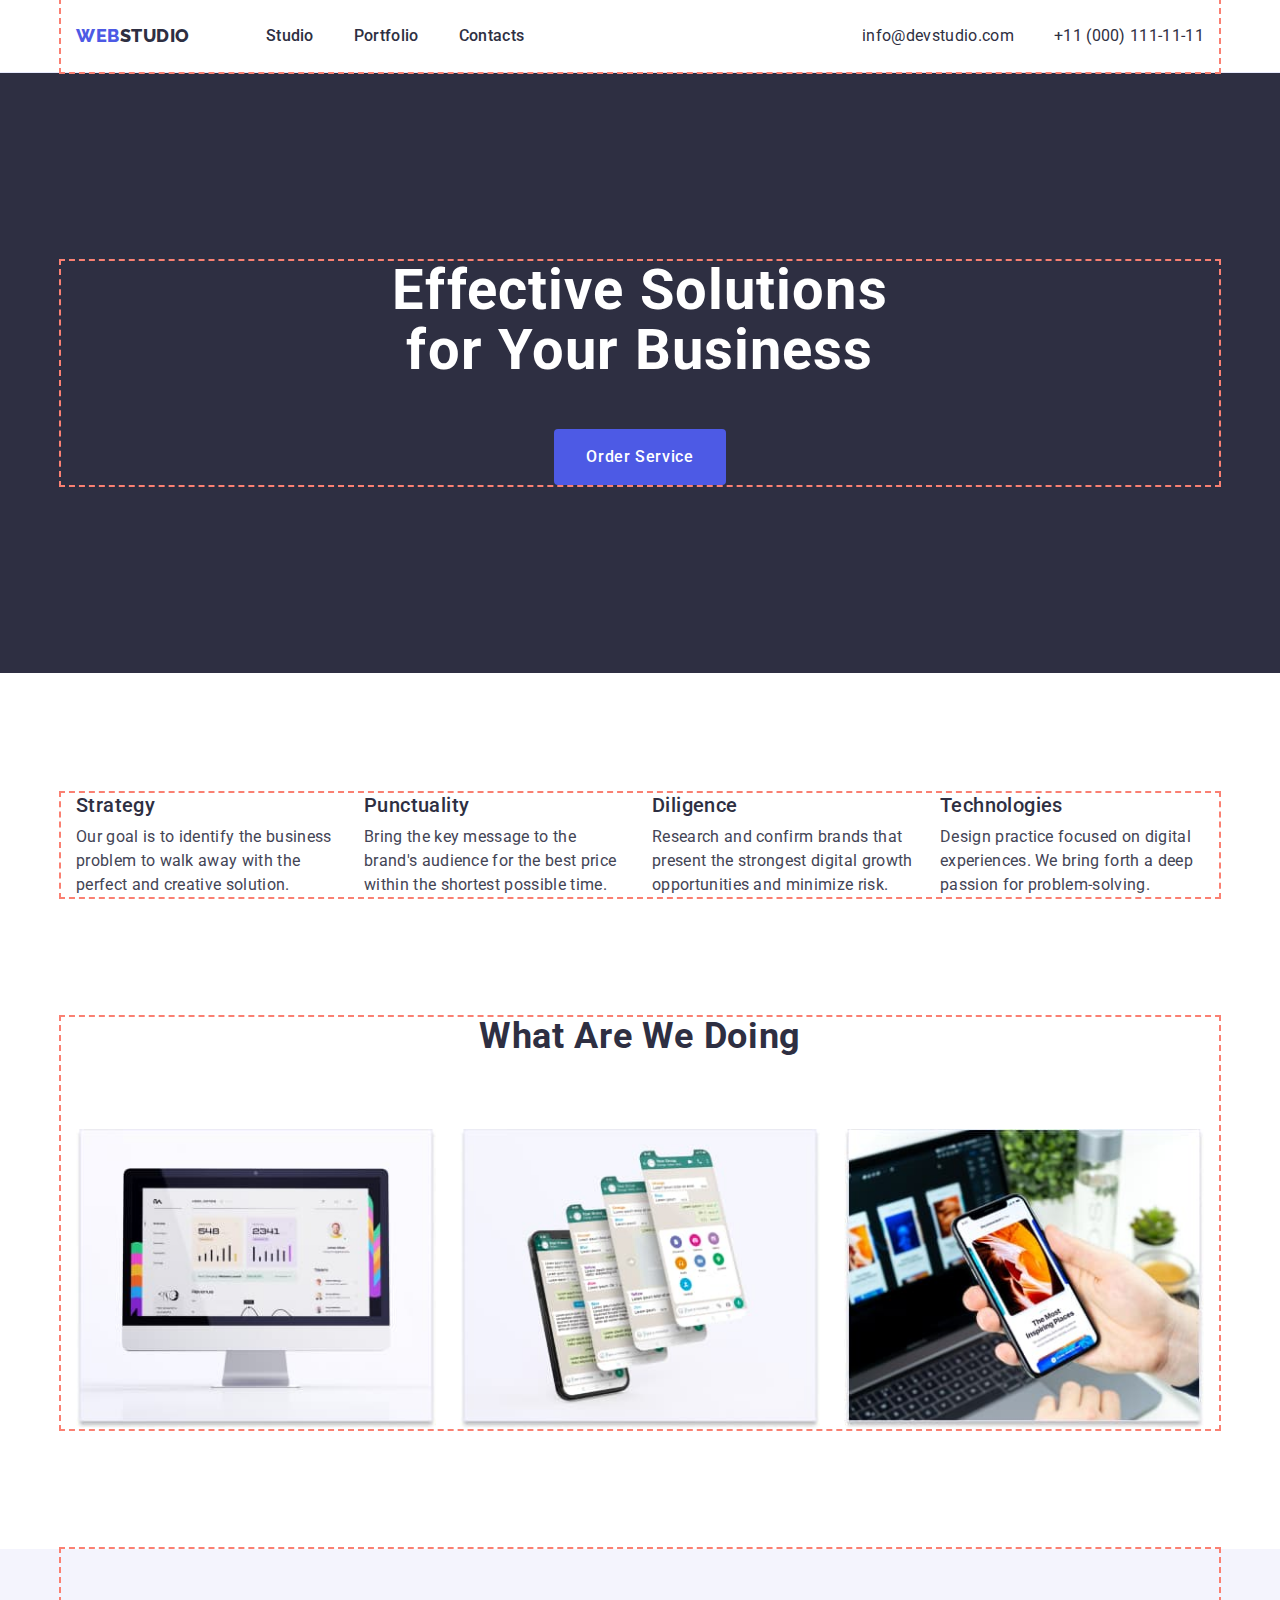
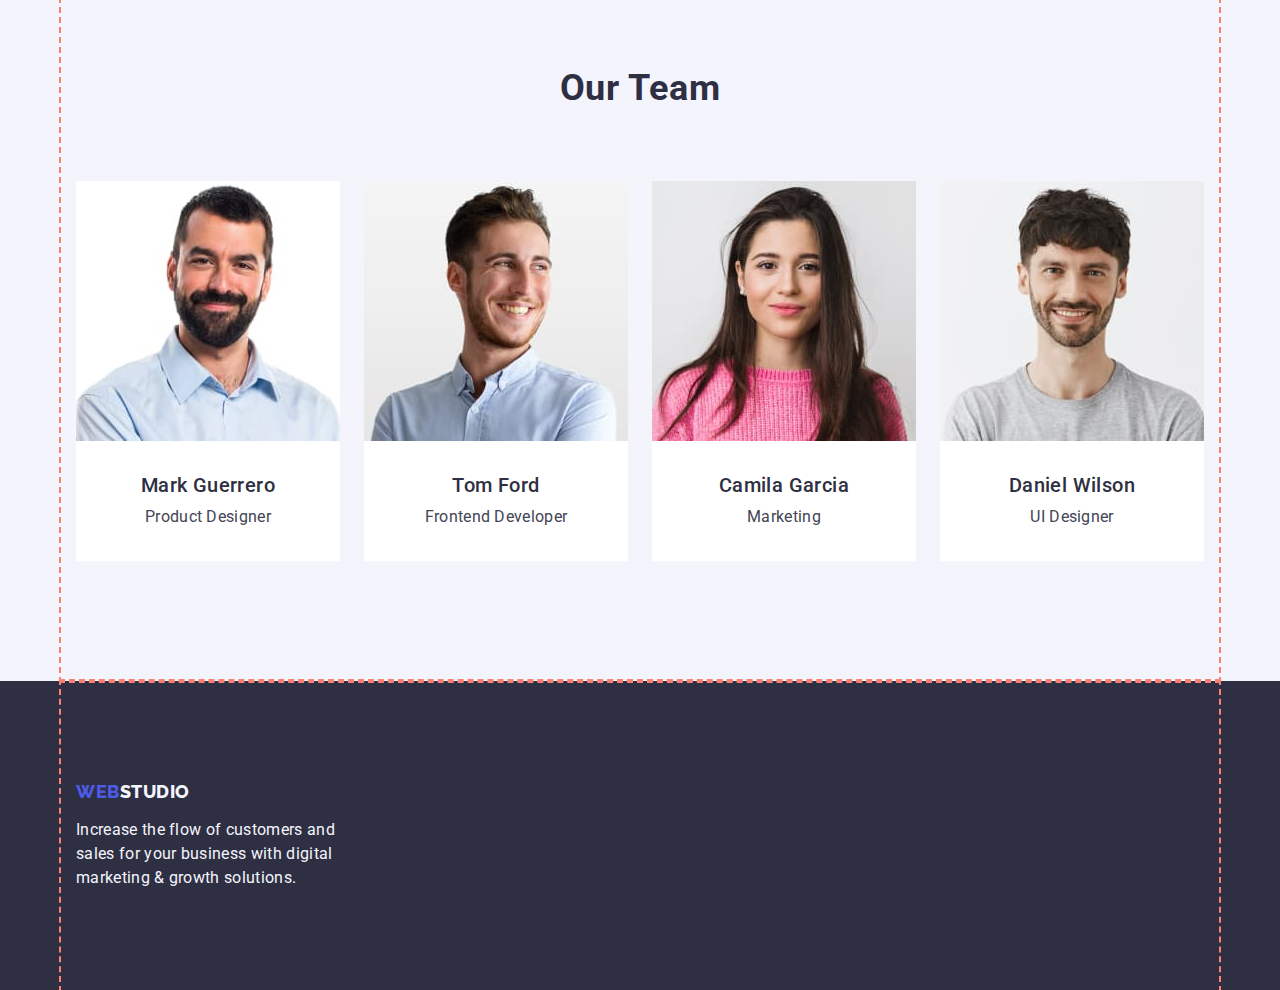
==== index.html @ 025648f7 "Initial commit" ====
<!DOCTYPE html>
<html lang="en">
  <head>
    <meta charset="UTF-8" />
    <meta http-equiv="X-UA-Compatible" content="IE=edge" />
    <meta name="viewport" content="width=device-width, initial-scale=1.0" />
    <title>Document</title>
    <link
      rel="stylesheet"
      href="https://cdn.jsdelivr.net/npm/modern-normalize@1.1.0/modern-normalize.min.css"
    />
    <link rel="preconnect" href="https://fonts.googleapis.com" />
    <link rel="preconnect" href="https://fonts.gstatic.com" crossorigin />
    <link
      href="https://fonts.googleapis.com/css2?family=Raleway:wght@800&family=Roboto:wght@400;500;700;900&display=swap"
      rel="stylesheet"
    />
    <link rel="stylesheet" href="./css/styles.css" />
  </head>
  <body>
    <!--Header section-->
    <header class="header">
      <div class="header-container container">
        <!--Navigation-->

        <nav class="header-nav">
          <a class="logo-link link" href="./index.html">
            Web<span class="header-logo">Studio</span></a
          >
          <ul class="nav-list list">
            <li class="nav-item">
              <a class="nav-link link" href="./index.html">Studio</a>
            </li>
            <li class="nav-item">
              <a class="nav-link link" href="./portfolio.html"> Portfolio</a>
            </li>
            <li class="nav-item">
              <a class="nav-link link" href="">Contacts</a>
            </li>
          </ul>
        </nav>
        <!--Contacts-->
        <address class="header-contacts">
          <ul class="contacts-list list">
            <li class="contacts-item">
              <a class="contacts-link link" href="mailto:info@devstudio.com">
                info@devstudio.com</a
              >
            </li>
            <li class="contacts-item">
              <a class="contacts-link link" href="tel:+110001111111">
                +11 (000) 111-11-11</a
              >
            </li>
          </ul>
        </address>
      </div>
    </header>
    <main>
      <!--Hero section-->
      <section class="hero-section">
        <div class="hero-container container">
          <h1 class="hero-heading">Effective Solutions for Your Business</h1>
          <button class="hero-button" type="button">Order Service</button>
        </div>
      </section>
      <!--Priority section-->
      <section class="priority-section">
        <div class="priority-container container">
          <h2 class="priority-headline headline" hidden>Priorities</h2>
          <ul class="priority-list list">
            <li class="priority-item">
              <h3 class="priority-title title">Strategy</h3>
              <p class="priority-text text">
                Our goal is to identify the business problem to walk away with
                the perfect and creative solution.
              </p>
            </li>
            <li class="priority-item">
              <h3 class="priority-title title">Punctuality</h3>
              <p class="priority-text text">
                Bring the key message to the brand's audience for the best price
                within the shortest possible time.
              </p>
            </li>
            <li class="priority-item">
              <h3 class="priority-title title">Diligence</h3>
              <p class="priority-text text">
                Research and confirm brands that present the strongest digital
                growth opportunities and minimize risk.
              </p>
            </li>
            <li class="priority-item">
              <h3 class="priority-title title">Technologies</h3>
              <p class="priority-text text">
                Design practice focused on digital experiences. We bring forth a
                deep passion for problem-solving.
              </p>
            </li>
          </ul>
        </div>
      </section>
      <!--Our work-->
      <section class="work-section">
        <div class="work-container container">
          <h2 class="work-headline headline">What are we doing</h2>
          <ul class="work-list list">
            <li class="work-item">
              <img
                class="work-img"
                src="./images/our-work/img1.jpg"
                alt="Web app"
                width="360"
                height="300"
              />
            </li>
            <li class="work-item">
              <img
                class="work-img"
                src="./images/our-work/img2.jpg"
                alt="Mobile app"
                width="360"
                height="300"
              />
            </li>
            <li class="work-item">
              <img
                class="work-img"
                src="./images/our-work/img3.jpg"
                alt="Web and Mobile apps"
                width="360"
                height="300"
              />
            </li>
          </ul>
        </div>
      </section>
      <!--Our team-->
      <div class="team-wrapper">
        <div class="team-container container">
          <section class="team-section">
            <h2 class="team-headline headline">Our Team</h2>
            <ul class="team-list list">
              <li class="team-item">
                <img
                  class="team-img"
                  src="./images/our-team/mark.jpg"
                  alt="Product Designer"
                  width="264"
                  height="260"
                />
                <div class="card-content">
                  <h3 class="team-title title">Mark Guerrero</h3>
                  <p class="team-text text">Product Designer</p>
                </div>
              </li>
              <li class="team-item">
                <img
                  class="team-img"
                  src="./images/our-team/tom.jpg"
                  alt="Frontend Developer"
                  width="264"
                  height="260"
                />
                <div class="card-content">
                  <h3 class="team-title title">Tom Ford</h3>
                  <p class="team-text text">Frontend Developer</p>
                </div>
              </li>
              <li class="team-item">
                <img
                  class="team-img"
                  src="./images/our-team/camila.jpg"
                  alt="Marketing"
                  width="264"
                  height="260"
                />
                <div class="card-content">
                  <h3 class="team-title title">Camila Garcia</h3>
                  <p class="team-text text">Marketing</p>
                </div>
              </li>
              <li class="team-item">
                <img
                  class="team-img"
                  src="./images/our-team/daniel.jpg"
                  alt="UI Designer"
                  width="264"
                  height="260"
                />
                <div class="card-content">
                  <h3 class="team-title title">Daniel Wilson</h3>
                  <p class="team-text text">UI Designer</p>
                </div>
              </li>
            </ul>
          </section>
        </div>
      </div>
    </main>
    <!--Footer-->
    <div class="footer-wrapper">
      <div class="footer-container container">
        <footer class="footer-section">
          <a class="logo-link link" href="./index.html">
            Web<span class="footer-logo">Studio</span></a
          >
          <p class="logo-text">
            Increase the flow of customers and sales for your business with
            digital marketing & growth solutions.
          </p>
        </footer>
      </div>
    </div>
  </body>
</html>
---- css/styles.css ----
:root {
   /* Colors */
    --primary-bg-color: #FFFFFF;
    --primary-color: #434455;
    
    --main-title-color: #2E2F42;
    --main-text-color: #434455;
   
    /* Logo */
    --logo-color: #4D5AE5;
    --logo-accent-color: #2E2F42;
   
    /* Hero */
    --hero-main-title: #FFFFFF;
    --hero-bg-color: #2E2F42;
    --hero-btn-bgc: #4d5ae5;
    --hero-button-color: #FFFFFF;
    
    /*Contacts */
    --contacts-text-color: #2E2F42;
   
    /* Team section */
    --team-bg-color: #F4F4FD;
   
    /* Navigation */
    --nav-menu-color: #2E2F42;
    --hover-focus: #404BBF;
    
    /* Footer */
    --footer-bg-color: #2E2F42;
    --footer-logo-color: #F4F4FD;
    --footer-logo-text: #F4F4FD;
   
   /* Portfolio */
    --portfolio-btn-bgc: #F4F4FD;
    --portfolio-btn-color: #4d5ae5;
    --portfolio-btn-hover: #FFFFFF;
    
    
 }
/* Reset starts */
h1, 
h2, 
h3, 
h4, 
h6, 
p {
   margin: 0;
}
.list {
   list-style: none;
   padding: 0;
   margin: 0;
 }
.link {
   text-decoration: none;
   color: currentColor;
 }
img {
   display: block;
 }
button {
   cursor: pointer;
   font-family: inherit;
   color: currentColor;
 }
/* Reset ends */

 /* Main characteristics for body, titles, text and items */
body {
   background-color: var(--primary-bg-color);
   color:var(--primary-color);
   font-family: 'Roboto', sans-serif;
   font-style: normal;
   font-weight: 400;
   font-size: 16px;
   letter-spacing: 0.02em;
 }

.container {
   width: 1158px;
   margin: 0 auto;
   padding: 0 15px;
   
   
   outline: 2px dashed salmon;
   
 }
 /* Header 3 */
.title {
    color: var(--main-title-color);
    font-weight: 500;
    font-size: 20px;
    line-height: 1.2;
    letter-spacing: 0.02em;
    
}

/* Text on the page */
.text {
   color: var(--main-text-color);
   font-size: 16px;
   line-height: 1.5;
   letter-spacing: 0.02em;
}



 /* Header section */
.header {
   border-bottom: 1px solid #e7e9fc;
}
.header-container {
   display: flex;
   align-items: center;
   justify-content: space-between;
}

 /* Logo */
.logo-link {
    color: var(--logo-color);
    font-family: 'Raleway', sans-serif;
    font-weight: 800;
    font-size: 18px;
    line-height: 1.17;
    letter-spacing: 0.03em;
    text-transform: uppercase;
    padding: 0;
    margin-right: 76px;
 }
.header-logo {
    color: var(--logo-accent-color);
 }
.header-nav {
   display: flex;
   flex-direction: row;
   align-items: center;
}
.nav-list {
      display: flex;
      flex-direction: row;
      align-items: center;
      gap: 40px;
      margin-right: 332px;
   }
.nav-link{
    color: var(--nav-menu-color);
    font-weight: 500;
    line-height: 1.5;
    display: inline-block;
    padding: 24px 0;
 }
 
.nav-link:hover:hover, 
.nav-link:focus:focus 
 {
   color: var(--hover-focus);
 }


 /* Contacts */
.header-contacts {
   font-style: normal;
 }
.contacts-list {
   display: flex;
   flex-direction: row;
   align-items: center;
   gap: 40px;

 }
 
.contacts-link {
   color: var(--contacts-text-color);
   line-height: 1.5;
 } 

.contacts-link:hover, 
.contacts-link:focus {
   color: var(--hover-focus);
 }


 /* Hero section */
.hero-section {
   background-color: var(--hero-bg-color);
   padding: 188px 0;
 }

/* Hero heading */
.hero-container {
   display: flex;
   flex-direction: column;
   align-items: center;
   justify-content: center;
   gap: 48px;
   }
.hero-heading {
   color: var(--hero-main-title);
   font-weight: 700;
   font-size: 56px;
   line-height: 1.07;
   letter-spacing: 0.02em;
   max-width: 496px;
   text-align: center;
 }

.hero-button {
   background-color: var(--hero-btn-bgc);
   color: var(--hero-button-color);
   font-family: 'Roboto', sans-serif;
   font-weight: 500;
   font-size: 16px;
   line-height: 1.5;
   letter-spacing: 0.04em;
   padding: 16px 32px;
   border-radius: 4px;
   min-width: 169px;
   height: 56px;
   border: none;
}
.hero-button:hover,
.hero-button:focus {
    background-color: var(--hover-focus);
}

/* Priority section */
.priority-section {
   padding: 120px 0;
}
.priority-container {
   display: flex;
}
.priority-list {
   display: flex;
   flex-direction: row;
   align-items: flex-start;
   gap: 24px;
}
.priority-item {
   width: calc((100% - 72px) / 4);
}
.priority-title {
   margin-bottom: 8px;
}

/* Our work */
/* h2 */
.work-section {
padding-bottom: 120px;
}
.work-list {
   display: flex;
   flex-wrap: wrap;
   justify-content: space-between;
   gap: 24px;
}
.work-item {
   width: calc((100% - 48px) / 3);
}
.headline {
   color: var(--main-title-color);
   font-weight: 700;
   font-size: 36px;
   line-height: 1.11;
   text-align: center;
   text-transform: capitalize;
   letter-spacing: 0.02em;
   margin-bottom: 72px;
}


/* Our team */
.team-wrapper {
   background-color: var(--team-bg-color);
}
.team-section {
   padding: 120px 0;
}
.team-list {
   display: flex;
   flex-wrap: wrap;
   justify-content: space-between;
   gap: 24px;
}
.team-item {
   background-color: var(--primary-bg-color);
   width: calc((100% - 72px) / 4);
}
.card-content {
   display: flex;
   flex-direction: column;
   justify-content: center;
   align-items: center;
   padding: 32px 16px;
   border-radius: 0px 0px 4px 4px;
}
.team-title {
   text-align: center;
   margin-bottom: 8px
}
.team-text {
   text-align: center;
}
/* Footer */
.footer-wrapper {
    background-color: var(--footer-bg-color);
}
.footer-section {
  padding-top: 100px;
  padding-bottom: 100px;
}

.footer-logo {
    color:var(--footer-logo-color);
}
.footer-section .link {
   display: inline-block;
   margin-bottom: 16px;
}
.logo-text {
   color: var(--footer-logo-text);
   line-height: 1.5;
   width: 264px;
}


/* Portfolio */
/* Filters */
.filters-list {
   display: flex;
   justify-content: center;
   gap: 24px; 
   margin-bottom: 72px;
}
.buttons {
   background-color: var(--portfolio-btn-bgc);
   color: var(--portfolio-btn-color);
   border: 1px solid #E7E9FC;
   border-radius: 4px;
   font-family: 'Roboto', sans-serif;
   font-weight: 500;
   font-size: 16px;
   line-height: 1.5;
   letter-spacing: 0.04em;
   padding: 12px 24px;
   border-radius: 4px;
   
}
.buttons:hover, .buttons:focus {
    background-color: var(--hover-focus);
    color: var(--portfolio-btn-hover);
   border: 1px solid transparent;
}
/*Gallery */
.gallery-section {
   padding: 96px 120px;
}

.gallery-list {
   display: flex;
   flex-direction: row;
   flex-wrap: wrap;
   justify-content: space-between;
   column-gap: 24px;
   row-gap: 48px;
   margin-bottom: 72px;
}
.gallery-item {
   width: calc((100% - 48px) / 3);
   
}

.gallery-card-content {
   display: flex;
   flex-direction: column;
   padding: 32px 16px;
   border: 1px solid #e7e9fc;
   border-top: none;
}
.gallery-title {
   margin-bottom: 8px;
}
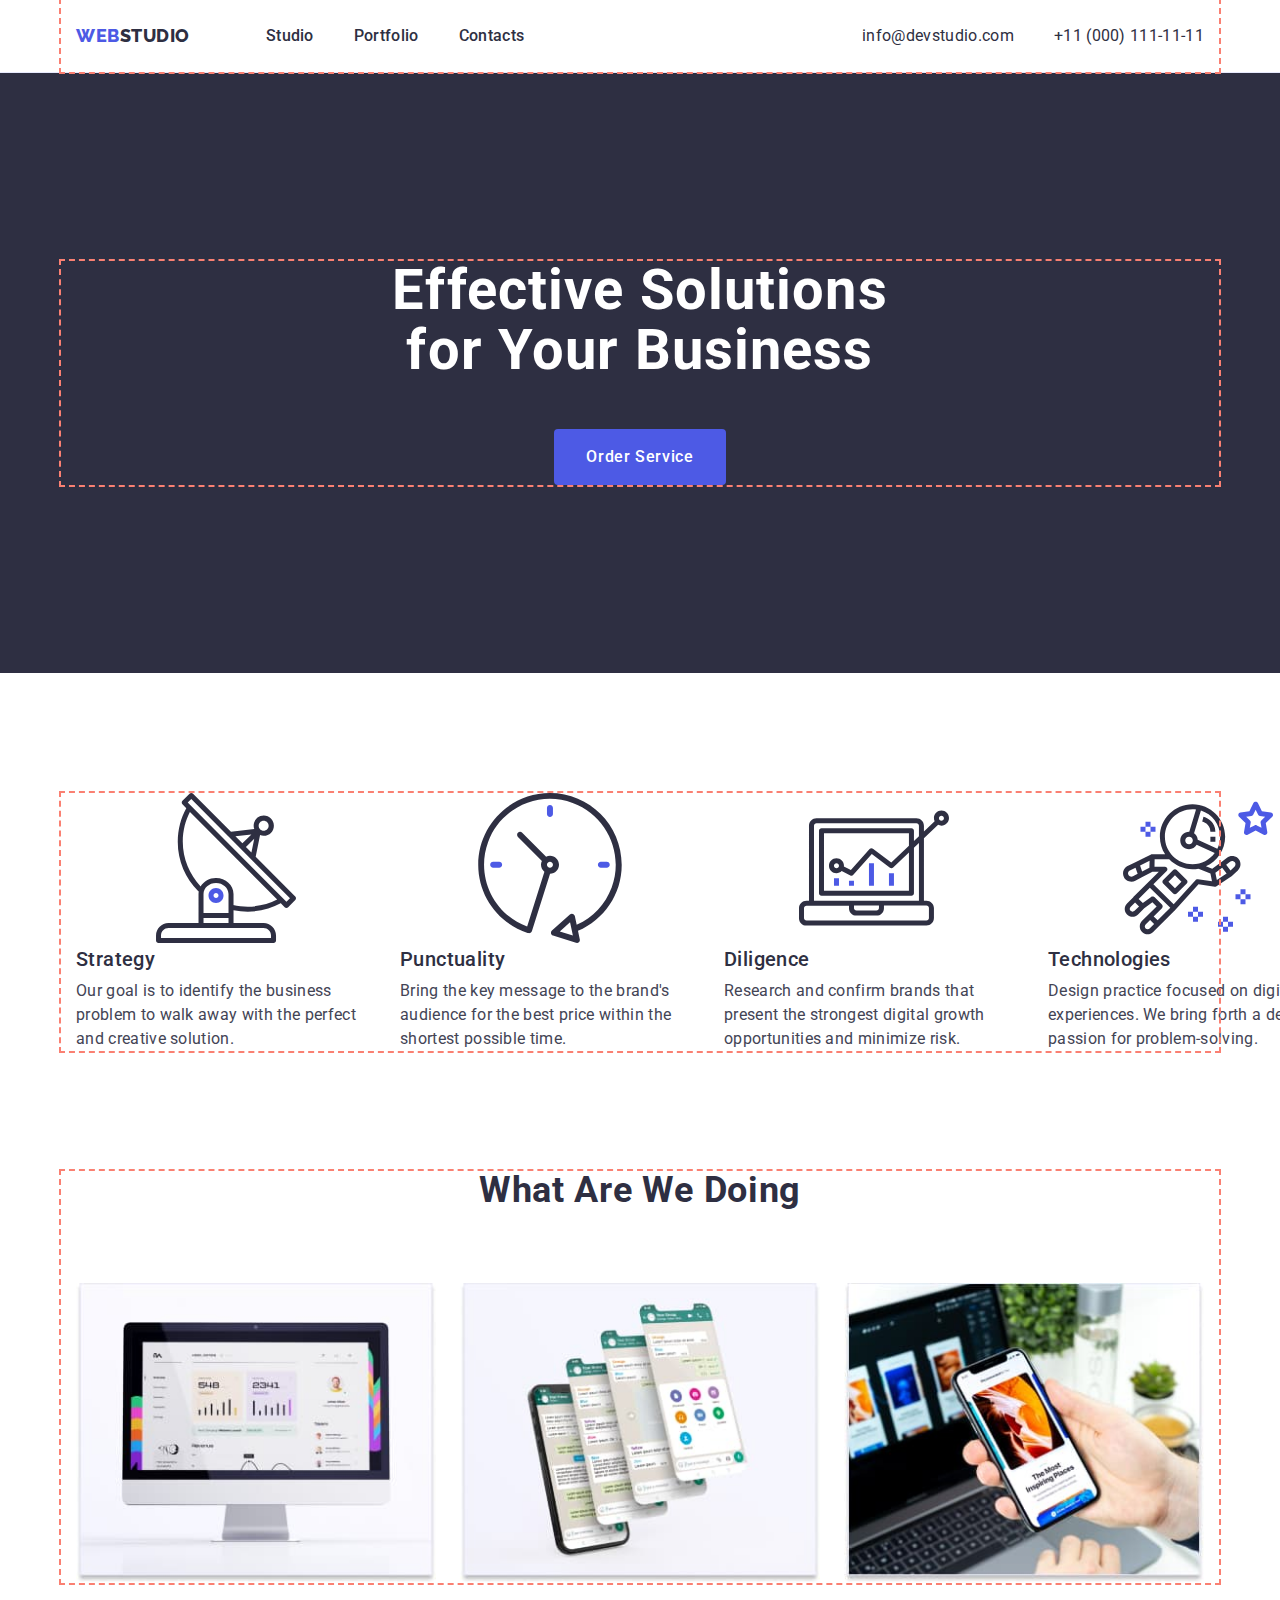
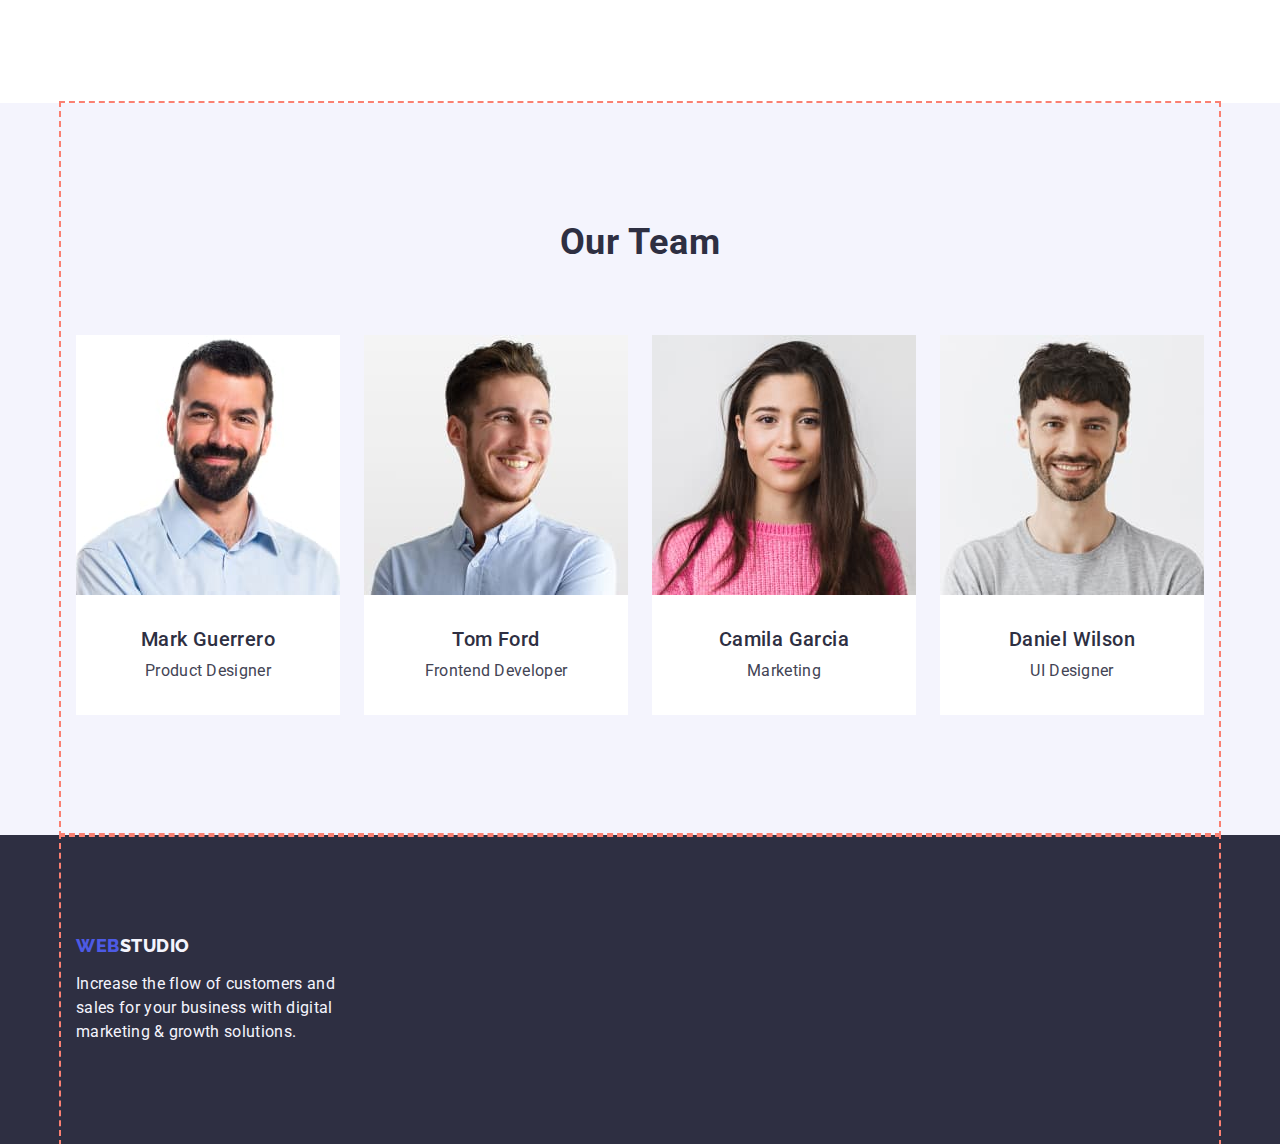
==== commit 500232d9: "added icons.svg" ====
--- a/index.html
+++ b/index.html
@@ -70,6 +70,9 @@
           <h2 class="priority-headline headline" hidden>Priorities</h2>
           <ul class="priority-list list">
             <li class="priority-item">
+              <svg class="priority-icon">
+                <use href="./images/icons.svg#icon-antenna"></use>
+              </svg>
               <h3 class="priority-title title">Strategy</h3>
               <p class="priority-text text">
                 Our goal is to identify the business problem to walk away with
@@ -77,6 +80,9 @@
               </p>
             </li>
             <li class="priority-item">
+              <svg class="priority-icon">
+                <use href="./images/icons.svg#icon-clock"></use>
+              </svg>
               <h3 class="priority-title title">Punctuality</h3>
               <p class="priority-text text">
                 Bring the key message to the brand's audience for the best price
@@ -84,6 +90,9 @@
               </p>
             </li>
             <li class="priority-item">
+              <svg class="priority-icon">
+                <use href="./images/icons.svg#icon-diagram"></use>
+              </svg>
               <h3 class="priority-title title">Diligence</h3>
               <p class="priority-text text">
                 Research and confirm brands that present the strongest digital
@@ -91,6 +100,9 @@
               </p>
             </li>
             <li class="priority-item">
+              <svg class="priority-icon">
+                <use href="./images/icons.svg#icon-astronaut"></use>
+              </svg>
               <h3 class="priority-title title">Technologies</h3>
               <p class="priority-text text">
                 Design practice focused on digital experiences. We bring forth a
--- a/css/styles.css
+++ b/css/styles.css
@@ -240,6 +240,9 @@
 .priority-item {
    width: calc((100% - 72px) / 4);
 }
+.priority-icon {
+   
+}
 .priority-title {
    margin-bottom: 8px;
 }
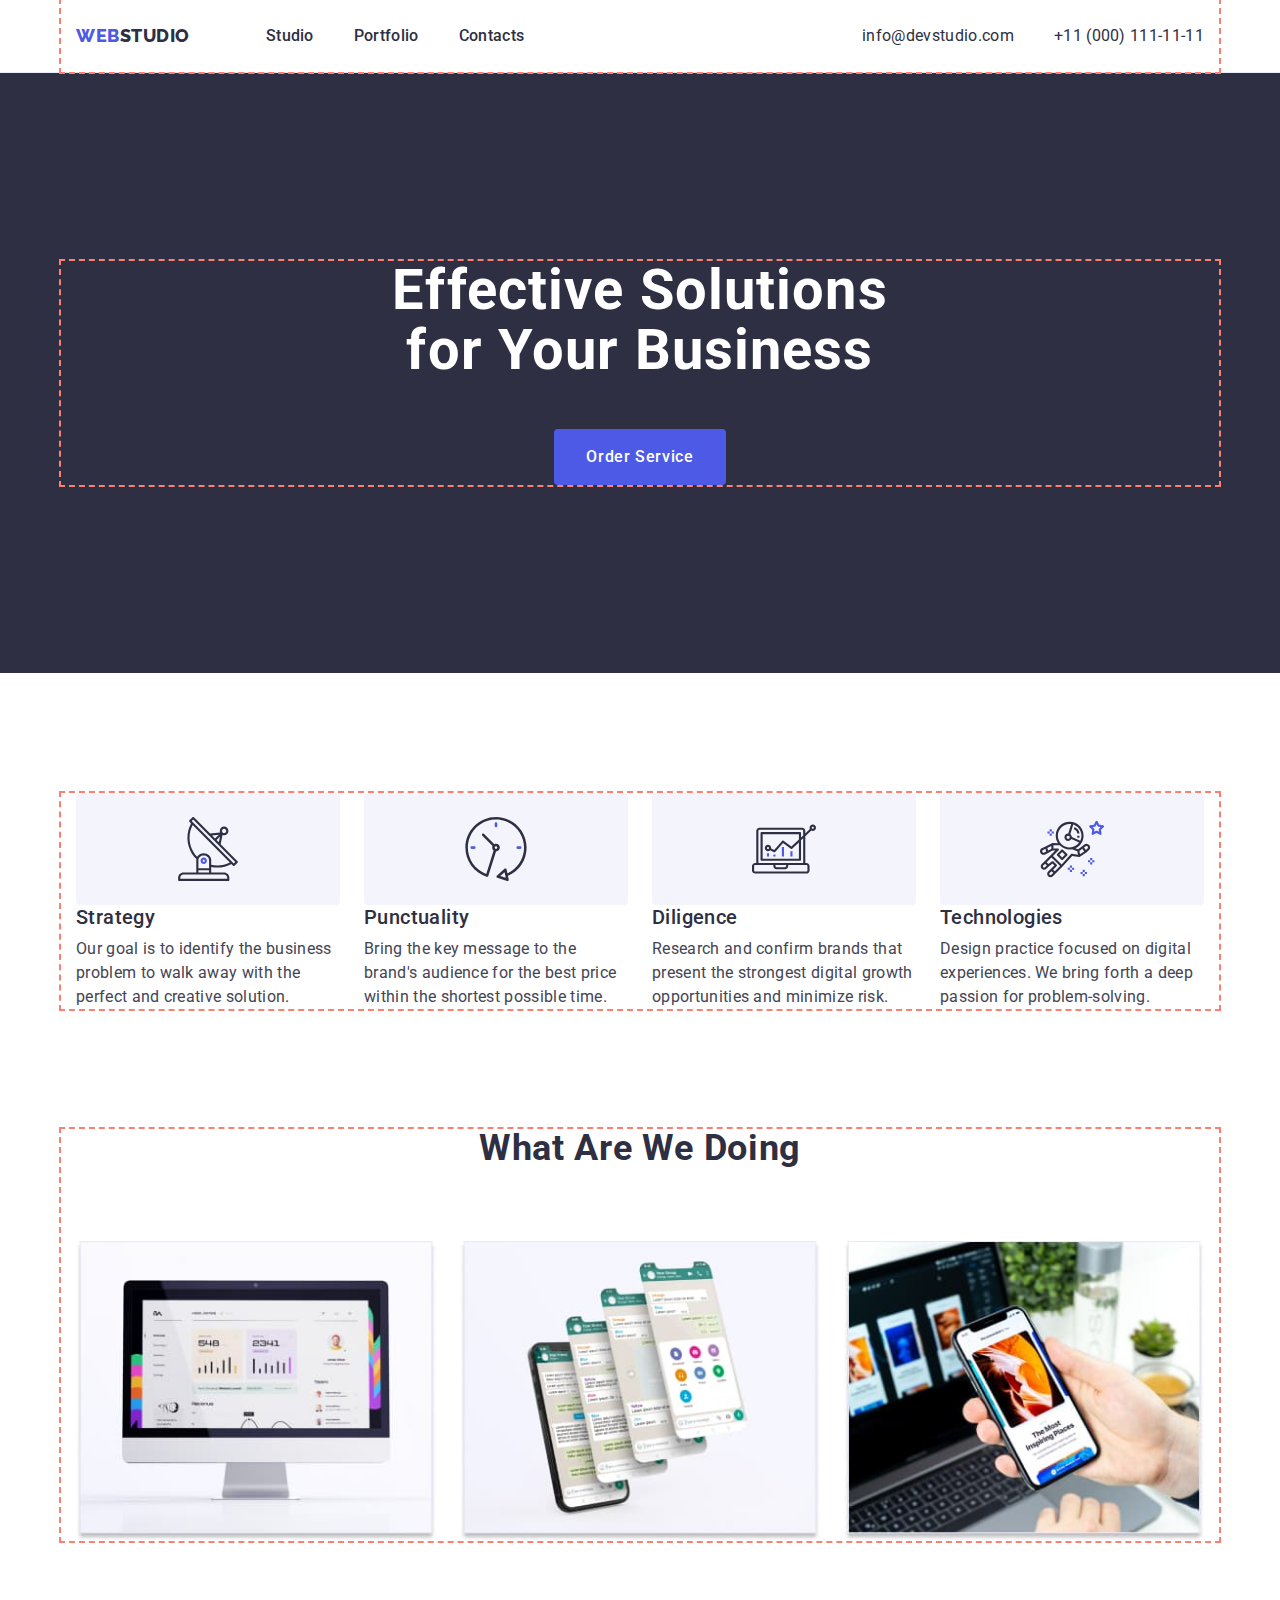
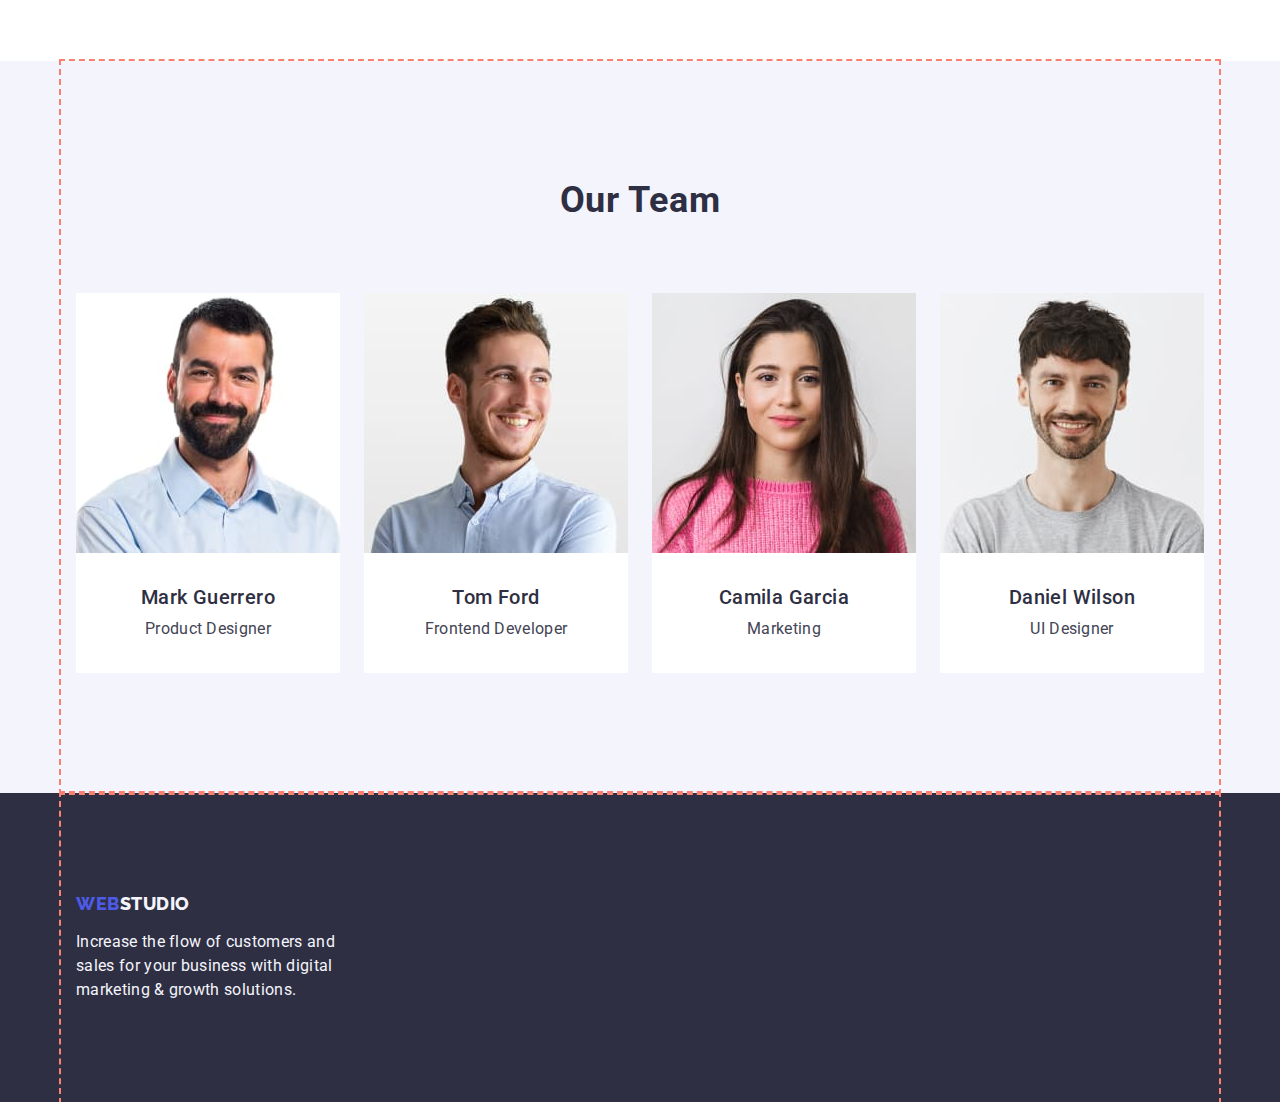
==== commit a947c5fb: "updated styles.css" ====
--- a/index.html
+++ b/index.html
@@ -70,9 +70,11 @@
           <h2 class="priority-headline headline" hidden>Priorities</h2>
           <ul class="priority-list list">
             <li class="priority-item">
-              <svg class="priority-icon">
-                <use href="./images/icons.svg#icon-antenna"></use>
-              </svg>
+              <div class="icon-wrapper">
+                <svg class="priority-icon" width="64" height="64">
+                  <use href="./images/icons.svg#icon-antenna"></use>
+                </svg>
+              </div>
               <h3 class="priority-title title">Strategy</h3>
               <p class="priority-text text">
                 Our goal is to identify the business problem to walk away with
@@ -80,9 +82,11 @@
               </p>
             </li>
             <li class="priority-item">
-              <svg class="priority-icon">
-                <use href="./images/icons.svg#icon-clock"></use>
-              </svg>
+              <div class="icon-wrapper">
+                <svg class="priority-icon" width="64" height="64">
+                  <use href="./images/icons.svg#icon-clock"></use>
+                </svg>
+              </div>
               <h3 class="priority-title title">Punctuality</h3>
               <p class="priority-text text">
                 Bring the key message to the brand's audience for the best price
@@ -90,9 +94,11 @@
               </p>
             </li>
             <li class="priority-item">
-              <svg class="priority-icon">
-                <use href="./images/icons.svg#icon-diagram"></use>
-              </svg>
+              <div class="icon-wrapper">
+                <svg class="priority-icon" width="64" height="64">
+                  <use href="./images/icons.svg#icon-diagram"></use>
+                </svg>
+              </div>
               <h3 class="priority-title title">Diligence</h3>
               <p class="priority-text text">
                 Research and confirm brands that present the strongest digital
@@ -100,9 +106,11 @@
               </p>
             </li>
             <li class="priority-item">
-              <svg class="priority-icon">
-                <use href="./images/icons.svg#icon-astronaut"></use>
-              </svg>
+              <div class="icon-wrapper">
+                <svg class="priority-icon" width="64" height="64">
+                  <use href="./images/icons.svg#icon-astronaut"></use>
+                </svg>
+              </div>
               <h3 class="priority-title title">Technologies</h3>
               <p class="priority-text text">
                 Design practice focused on digital experiences. We bring forth a
--- a/css/styles.css
+++ b/css/styles.css
@@ -228,20 +228,31 @@
 .priority-section {
    padding: 120px 0;
 }
-.priority-container {
-   display: flex;
-}
 .priority-list {
    display: flex;
    flex-direction: row;
-   align-items: flex-start;
+   align-items: center;
+   justify-content: center;
    gap: 24px;
 }
 .priority-item {
    width: calc((100% - 72px) / 4);
 }
+.icon-wrapper {
+   background-color: #F4F4FD;
+   border-radius: 4px;
+   width: 264px;
+   height: 112px;
+   display: flex;
+   align-items: center;
+   justify-content: center;
+}
 .priority-icon {
    
+ 
+   
+   
+
 }
 .priority-title {
    margin-bottom: 8px;
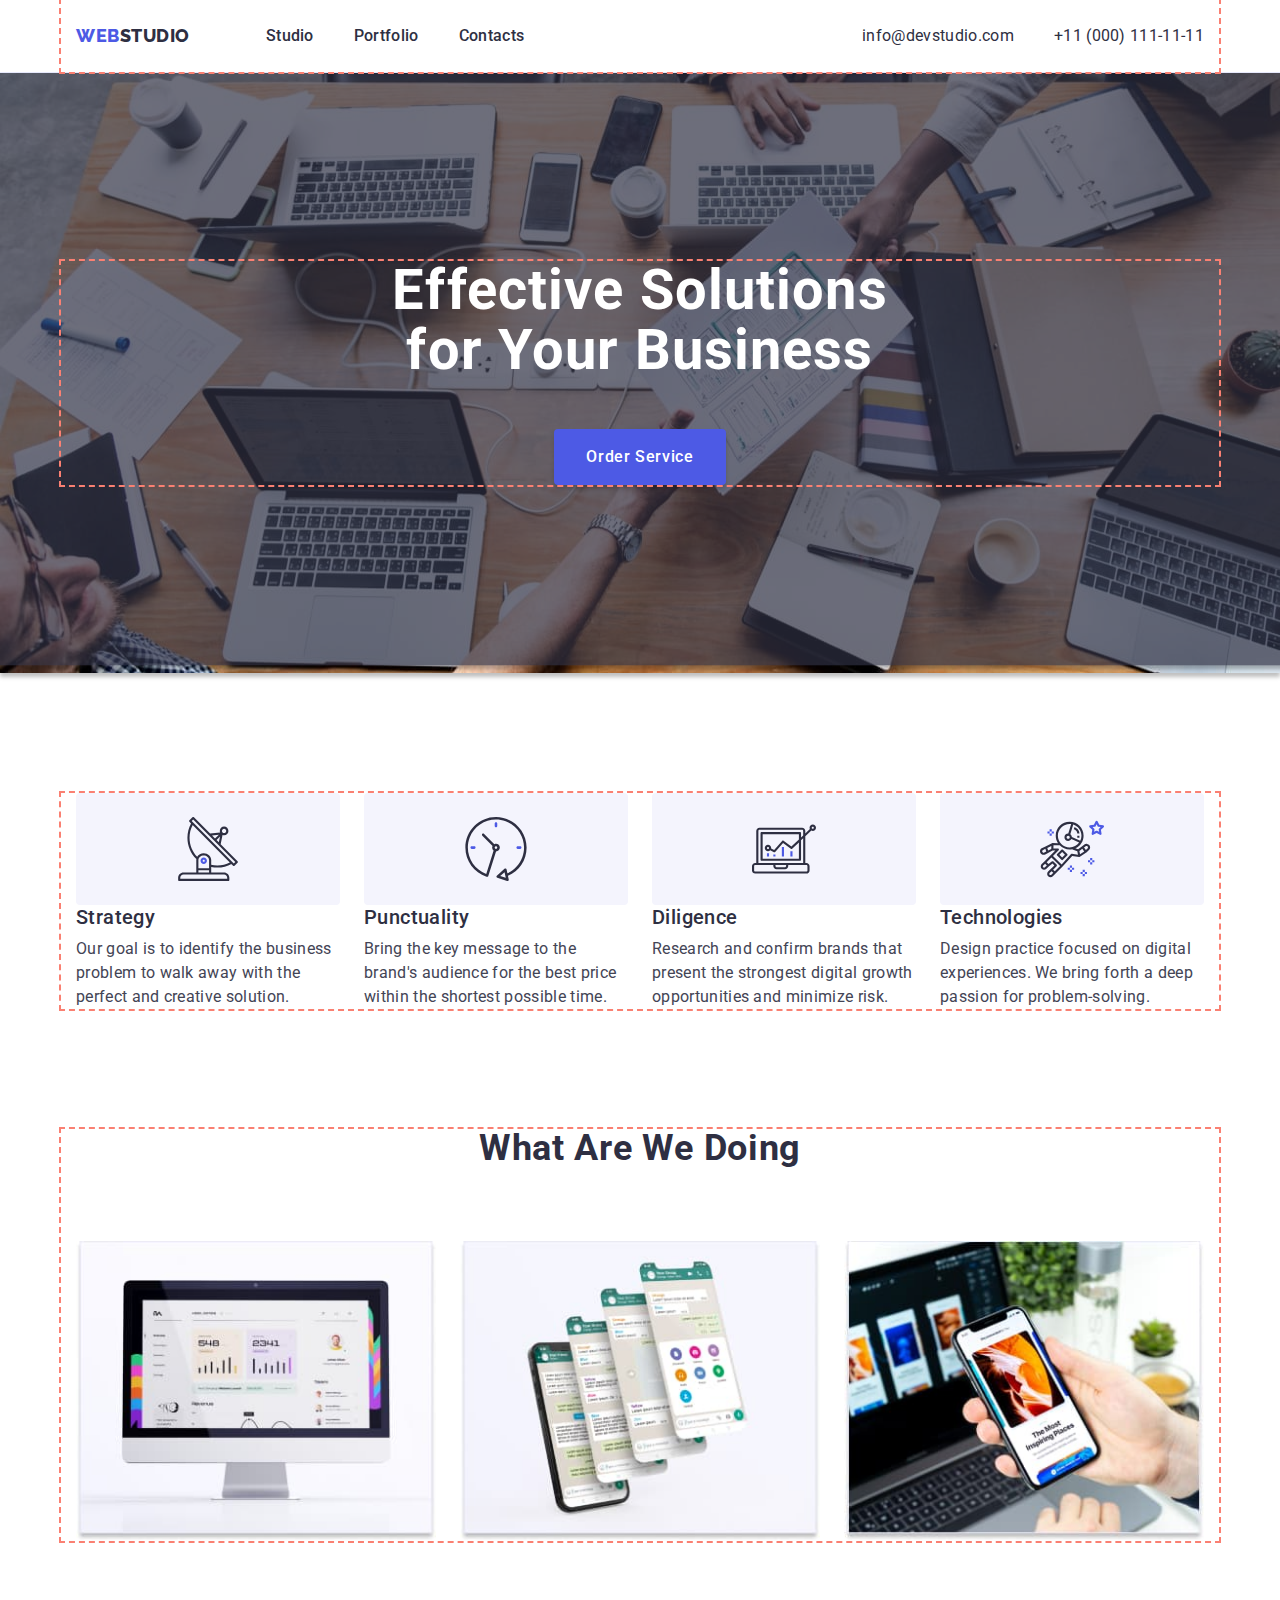
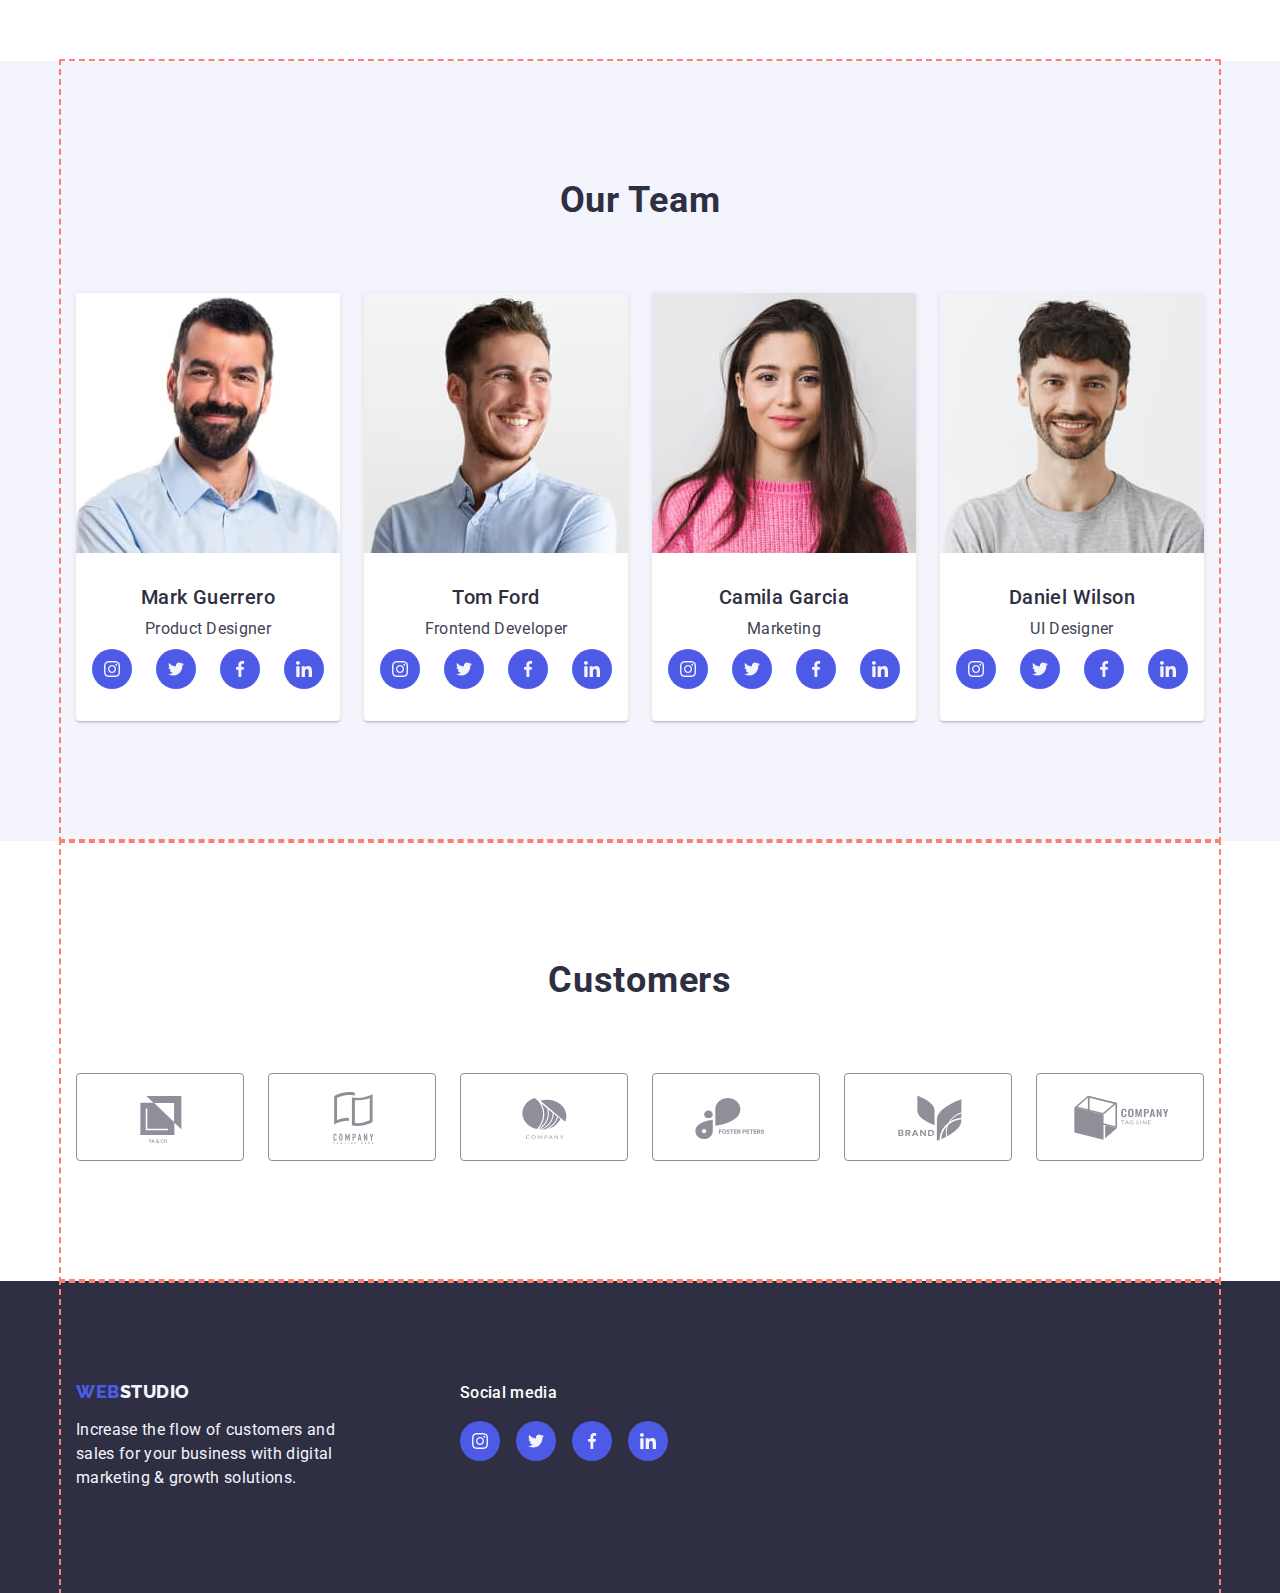
==== commit 2d859349: "updated styles.css; created new section in index.html" ====
--- a/index.html
+++ b/index.html
@@ -172,6 +172,56 @@
                 <div class="card-content">
                   <h3 class="team-title title">Mark Guerrero</h3>
                   <p class="team-text text">Product Designer</p>
+                  <ul class="socials-list list">
+                    <li class="socials-item">
+                      <a
+                        class="socials-link link"
+                        href="https://www.instagram.com/"
+                        rel="noopener noreferer"
+                        aria-label="instagram"
+                      >
+                        <svg class="socials-icon" width="16" height="16">
+                          <use href="./images/icons.svg#icon-instagram"></use>
+                        </svg>
+                      </a>
+                    </li>
+                    <li class="socials-item">
+                      <a
+                        class="socials-link link"
+                        href="https://twitter.com/"
+                        rel="noopener noreferer"
+                        aria-label="twitter"
+                      >
+                        <svg class="socials-icon" width="16" height="16">
+                          <use href="./images/icons.svg#icon-twitter"></use>
+                        </svg>
+                      </a>
+                    </li>
+                    <li class="socials-item">
+                      <a
+                        class="socials-link link"
+                        href="https://www.facebook.com/"
+                        rel="noopener noreferer"
+                        aria-label="facebook"
+                      >
+                        <svg class="socials-icon" width="16" height="16">
+                          <use href="./images/icons.svg#icon-facebook"></use>
+                        </svg>
+                      </a>
+                    </li>
+                    <li class="socials-item">
+                      <a
+                        class="socials-link link"
+                        href="https://www.linkedin.com/"
+                        rel="noopener noreferer"
+                        aria-label="linkedin"
+                      >
+                        <svg class="socials-icon" width="16" height="16">
+                          <use href="./images/icons.svg#icon-linkedin"></use>
+                        </svg>
+                      </a>
+                    </li>
+                  </ul>
                 </div>
               </li>
               <li class="team-item">
@@ -185,6 +235,56 @@
                 <div class="card-content">
                   <h3 class="team-title title">Tom Ford</h3>
                   <p class="team-text text">Frontend Developer</p>
+                  <ul class="socials-list list">
+                    <li class="socials-item">
+                      <a
+                        class="socials-link link"
+                        href="https://www.instagram.com/"
+                        rel="noopener noreferer"
+                        aria-label="instagram"
+                      >
+                        <svg class="socials-icon" width="16" height="16">
+                          <use href="./images/icons.svg#icon-instagram"></use>
+                        </svg>
+                      </a>
+                    </li>
+                    <li class="socials-item">
+                      <a
+                        class="socials-link link"
+                        href="https://twitter.com/"
+                        rel="noopener noreferer"
+                        aria-label="twitter"
+                      >
+                        <svg class="socials-icon" width="16" height="16">
+                          <use href="./images/icons.svg#icon-twitter"></use>
+                        </svg>
+                      </a>
+                    </li>
+                    <li class="socials-item">
+                      <a
+                        class="socials-link link"
+                        href="https://www.facebook.com/"
+                        rel="noopener noreferer"
+                        aria-label="facebook"
+                      >
+                        <svg class="socials-icon" width="16" height="16">
+                          <use href="./images/icons.svg#icon-facebook"></use>
+                        </svg>
+                      </a>
+                    </li>
+                    <li class="socials-item">
+                      <a
+                        class="socials-link link"
+                        href="https://www.linkedin.com/"
+                        rel="noopener noreferer"
+                        aria-label="linkedin"
+                      >
+                        <svg class="socials-icon" width="16" height="16">
+                          <use href="./images/icons.svg#icon-linkedin"></use>
+                        </svg>
+                      </a>
+                    </li>
+                  </ul>
                 </div>
               </li>
               <li class="team-item">
@@ -198,6 +298,56 @@
                 <div class="card-content">
                   <h3 class="team-title title">Camila Garcia</h3>
                   <p class="team-text text">Marketing</p>
+                  <ul class="socials-list list">
+                    <li class="socials-item">
+                      <a
+                        class="socials-link link"
+                        href="https://www.instagram.com/"
+                        rel="noopener noreferer"
+                        aria-label="instagram"
+                      >
+                        <svg class="socials-icon" width="16" height="16">
+                          <use href="./images/icons.svg#icon-instagram"></use>
+                        </svg>
+                      </a>
+                    </li>
+                    <li class="socials-item">
+                      <a
+                        class="socials-link link"
+                        href="https://twitter.com/"
+                        rel="noopener noreferer"
+                        aria-label="twitter"
+                      >
+                        <svg class="socials-icon" width="16" height="16">
+                          <use href="./images/icons.svg#icon-twitter"></use>
+                        </svg>
+                      </a>
+                    </li>
+                    <li class="socials-item">
+                      <a
+                        class="socials-link link"
+                        href="https://www.facebook.com/"
+                        rel="noopener noreferer"
+                        aria-label="facebook"
+                      >
+                        <svg class="socials-icon" width="16" height="16">
+                          <use href="./images/icons.svg#icon-facebook"></use>
+                        </svg>
+                      </a>
+                    </li>
+                    <li class="socials-item">
+                      <a
+                        class="socials-link link"
+                        href="https://www.linkedin.com/"
+                        rel="noopener noreferer"
+                        aria-label="linkedin"
+                      >
+                        <svg class="socials-icon" width="16" height="16">
+                          <use href="./images/icons.svg#icon-linkedin"></use>
+                        </svg>
+                      </a>
+                    </li>
+                  </ul>
                 </div>
               </li>
               <li class="team-item">
@@ -211,24 +361,209 @@
                 <div class="card-content">
                   <h3 class="team-title title">Daniel Wilson</h3>
                   <p class="team-text text">UI Designer</p>
+                  <ul class="socials-list list">
+                    <li class="socials-item">
+                      <a
+                        class="socials-link link"
+                        href="https://www.instagram.com/"
+                        rel="noopener noreferer"
+                        aria-label="instagram"
+                      >
+                        <svg class="socials-icon" width="16" height="16">
+                          <use href="./images/icons.svg#icon-instagram"></use>
+                        </svg>
+                      </a>
+                    </li>
+                    <li class="socials-item">
+                      <a
+                        class="socials-link link"
+                        href="https://twitter.com/"
+                        rel="noopener noreferer"
+                        aria-label="twitter"
+                      >
+                        <svg class="socials-icon" width="16" height="16">
+                          <use href="./images/icons.svg#icon-twitter"></use>
+                        </svg>
+                      </a>
+                    </li>
+                    <li class="socials-item">
+                      <a
+                        class="socials-link link"
+                        href="https://www.facebook.com/"
+                        rel="noopener noreferer"
+                        aria-label="facebook"
+                      >
+                        <svg class="socials-icon" width="16" height="16">
+                          <use href="./images/icons.svg#icon-facebook"></use>
+                        </svg>
+                      </a>
+                    </li>
+                    <li class="socials-item">
+                      <a
+                        class="socials-link link"
+                        href="https://www.linkedin.com/"
+                        rel="noopener noreferer"
+                        aria-label="linkedin"
+                      >
+                        <svg class="socials-icon" width="16" height="16">
+                          <use href="./images/icons.svg#icon-linkedin"></use>
+                        </svg>
+                      </a>
+                    </li>
+                  </ul>
                 </div>
               </li>
             </ul>
           </section>
         </div>
+      </div>
+      <!-- Customers -->
+      <div class="customers-container container">
+        <section class="customers-section section">
+          <h2 class="customers-title title">Customers</h2>
+          <ul class="customers-list list">
+            <li class="customers-item">
+              <a
+                class="customers-link link"
+                href=""
+                rel="noopener noreferer"
+                aria-label=""
+              >
+                <svg class="customers-icon" width="104" height="56">
+                  <use href="./images/icons.svg#icon-logo1"></use>
+                </svg>
+              </a>
+            </li>
+            <li class="customers-item">
+              <a
+                class="customers-link link"
+                href=""
+                rel="noopener noreferer"
+                aria-label=""
+              >
+                <svg class="customers-icon" width="104" height="56">
+                  <use href="./images/icons.svg#icon-logo2"></use>
+                </svg>
+              </a>
+            </li>
+            <li class="customers-item">
+              <a
+                class="customers-link link"
+                href=""
+                rel="noopener noreferer"
+                aria-label=""
+              >
+                <svg class="customers-icon" width="104" height="56">
+                  <use href="./images/icons.svg#icon-logo3"></use>
+                </svg>
+              </a>
+            </li>
+            <li class="customers-item">
+              <a
+                class="customers-link link"
+                href=""
+                rel="noopener noreferer"
+                aria-label=""
+              >
+                <svg class="customers-icon" width="104" height="56">
+                  <use href="./images/icons.svg#icon-logo4"></use>
+                </svg>
+              </a>
+            </li>
+            <li class="customers-item">
+              <a
+                class="customers-link link"
+                href=""
+                rel="noopener noreferer"
+                aria-label=""
+              >
+                <svg class="customers-icon" width="104" height="56">
+                  <use href="./images/icons.svg#icon-logo5"></use>
+                </svg>
+              </a>
+            </li>
+            <li class="customers-item">
+              <a
+                class="customers-link link"
+                href=""
+                rel="noopener noreferer"
+                aria-label=""
+              >
+                <svg class="customers-icon" width="104" height="56">
+                  <use href="./images/icons.svg#icon-logo6"></use>
+                </svg>
+              </a>
+            </li>
+          </ul>
+        </section>
       </div>
     </main>
     <!--Footer-->
     <div class="footer-wrapper">
       <div class="footer-container container">
         <footer class="footer-section">
-          <a class="logo-link link" href="./index.html">
-            Web<span class="footer-logo">Studio</span></a
-          >
-          <p class="logo-text">
-            Increase the flow of customers and sales for your business with
-            digital marketing & growth solutions.
-          </p>
+          <div class="logo-side">
+            <a class="logo-link footer-link link" href="./index.html">
+              Web<span class="footer-logo">Studio</span></a
+            >
+            <p class="logo-text">
+              Increase the flow of customers and sales for your business with
+              digital marketing & growth solutions.
+            </p>
+          </div>
+          <div class="social-media">
+            <p class="footer-text text">Social media</p>
+            <ul class="socials-list footer-list list">
+              <li class="socials-item">
+                <a
+                  class="socials-link link"
+                  href="https://www.instagram.com/"
+                  rel="noopener noreferer"
+                  aria-label="instagram"
+                >
+                  <svg class="socials-icon" width="16" height="16">
+                    <use href="./images/icons.svg#icon-instagram"></use>
+                  </svg>
+                </a>
+              </li>
+              <li class="socials-item">
+                <a
+                  class="socials-link link"
+                  href="https://twitter.com/"
+                  rel="noopener noreferer"
+                  aria-label="twitter"
+                >
+                  <svg class="socials-icon" width="16" height="16">
+                    <use href="./images/icons.svg#icon-twitter"></use>
+                  </svg>
+                </a>
+              </li>
+              <li class="socials-item">
+                <a
+                  class="socials-link link"
+                  href="https://www.facebook.com/"
+                  rel="noopener noreferer"
+                  aria-label="facebook"
+                >
+                  <svg class="socials-icon" width="16" height="16">
+                    <use href="./images/icons.svg#icon-facebook"></use>
+                  </svg>
+                </a>
+              </li>
+              <li class="socials-item">
+                <a
+                  class="socials-link link"
+                  href="https://www.linkedin.com/"
+                  rel="noopener noreferer"
+                  aria-label="linkedin"
+                >
+                  <svg class="socials-icon" width="16" height="16">
+                    <use href="./images/icons.svg#icon-linkedin"></use>
+                  </svg>
+                </a>
+              </li>
+            </ul>
+          </div>
         </footer>
       </div>
     </div>
--- a/css/styles.css
+++ b/css/styles.css
@@ -12,7 +12,7 @@
    
     /* Hero */
     --hero-main-title: #FFFFFF;
-    --hero-bg-color: #2E2F42;
+    --hero-bg-color: rgba(46, 47, 66, 0.7);
     --hero-btn-bgc: #4d5ae5;
     --hero-button-color: #FFFFFF;
     
@@ -183,7 +183,15 @@
 
  /* Hero section */
 .hero-section {
+   max-width: 1440px;
+   margin-right: auto;
+   margin-left: auto;
+   background-image: url(../images/background-img/Dark-bg.png),
+   url(../images/background-img/people-office.jpg);
    background-color: var(--hero-bg-color);
+   background-repeat: no-repeat;
+   background-size: cover;
+   box-shadow: 0px 4px 4px rgba(0, 0, 0, 0.25);
    padding: 188px 0;
  }
 
@@ -208,6 +216,7 @@
 .hero-button {
    background-color: var(--hero-btn-bgc);
    color: var(--hero-button-color);
+   box-shadow: 0px 4px 4px rgba(0, 0, 0, 0.15);
    font-family: 'Roboto', sans-serif;
    font-weight: 500;
    font-size: 16px;
@@ -247,13 +256,6 @@
    align-items: center;
    justify-content: center;
 }
-.priority-icon {
-   
- 
-   
-   
-
-}
 .priority-title {
    margin-bottom: 8px;
 }
@@ -272,6 +274,7 @@
 .work-item {
    width: calc((100% - 48px) / 3);
 }
+
 .headline {
    color: var(--main-title-color);
    font-weight: 700;
@@ -296,10 +299,13 @@
    flex-wrap: wrap;
    justify-content: space-between;
    gap: 24px;
+   
 }
 .team-item {
    background-color: var(--primary-bg-color);
    width: calc((100% - 72px) / 4);
+   box-shadow: 0px 1px 6px rgba(46, 47, 66, 0.08), 0px 1px 1px rgba(46, 47, 66, 0.16), 0px 2px 1px rgba(46, 47, 66, 0.08);
+      border-radius: 0px 0px 4px 4px;
 }
 .card-content {
    display: flex;
@@ -315,20 +321,98 @@
 }
 .team-text {
    text-align: center;
-}
+   margin-bottom: 8px;
+}
+.socials-list {
+   display: flex;
+   align-items: center;
+   gap: 24px;
+}
+.socials-item {
+   width: 40px;
+   height: 40px;
+   display: flex;
+   align-items: center;
+   justify-content: center;
+   order: 1;
+   flex-grow: 0;
+   background: #4D5AE5;
+   border-radius: 50%;
+}
+.socials-link {
+   width:16px;
+   height:16px;
+}
+.socials-item:hover,
+.socials-item:focus {
+   background: #404BBF;
+}
+/* Customers */
+.customers-section {
+   padding: 120px 0;
+}
+.customers-title {
+   font-weight: 700;
+   font-size: 36px;
+   line-height: 1.11;
+   text-align: center;
+   text-transform: capitalize;
+   margin-bottom: 72px;
+}
+.customers-list {
+   display: flex;
+   align-items: center;
+   gap: 24px;
+}
+.customers-item {
+   display: flex;
+   align-items: center;
+   justify-content: center;
+   order: 1;
+   flex-grow: 0;
+   width: 168px;
+   height: 88px;
+   border: 1px solid #8E8F99;
+   border-radius: 4px;
+}
+.customers-link {
+   width: 104px;
+   height: 56px;
+}
+.customers-icon {
+   fill: #8E8F99;
+}
+.customers-icon:hover,
+.customers-icon:focus {
+   fill: #404BBF;
+}
+
 /* Footer */
 .footer-wrapper {
-    background-color: var(--footer-bg-color);
+   background-color: var(--footer-bg-color);
 }
 .footer-section {
   padding-top: 100px;
   padding-bottom: 100px;
-}
-
+  display: flex;
+  
+}
+.logo-side {
+   width: 264px;
+   height: 112px;
+   margin-right: 120px;
+}
+.social-media {
+   width: 208px;
+   height: 80px;
+}
+.footer-list {
+   gap: 16px;
+}
 .footer-logo {
     color:var(--footer-logo-color);
 }
-.footer-section .link {
+.logo-link.footer-link {
    display: inline-block;
    margin-bottom: 16px;
 }
@@ -338,6 +422,15 @@
    width: 264px;
 }
 
+.footer-text {
+   color: #FFFFFF;
+   font-weight: 500;
+   margin-bottom: 16px;
+}
+.footer-list .socials-item:hover,
+.footer-list .socials-item:focus {
+   background-color: #31D0AA;
+}
 
 /* Portfolio */
 /* Filters */
@@ -362,9 +455,11 @@
    
 }
 .buttons:hover, .buttons:focus {
-    background-color: var(--hover-focus);
-    color: var(--portfolio-btn-hover);
+   background-color: var(--hover-focus);
+   color: var(--portfolio-btn-hover);
    border: 1px solid transparent;
+   box-shadow: 0px 3px 1px rgba(0, 0, 0, 0.1), 0px 2px 1px rgba(0, 0, 0, 0.08), 0px 2px 2px rgba(0, 0, 0, 0.12);
+
 }
 /*Gallery */
 .gallery-section {
@@ -382,9 +477,11 @@
 }
 .gallery-item {
    width: calc((100% - 48px) / 3);
-   
-}
-
+}
+.gallery-item:hover,
+.gallery-item:focus {
+   box-shadow: 0px 1px 6px rgba(46, 47, 66, 0.08), 0px 1px 1px rgba(46, 47, 66, 0.16), 0px 2px 1px rgba(46, 47, 66, 0.08);
+}
 .gallery-card-content {
    display: flex;
    flex-direction: column;
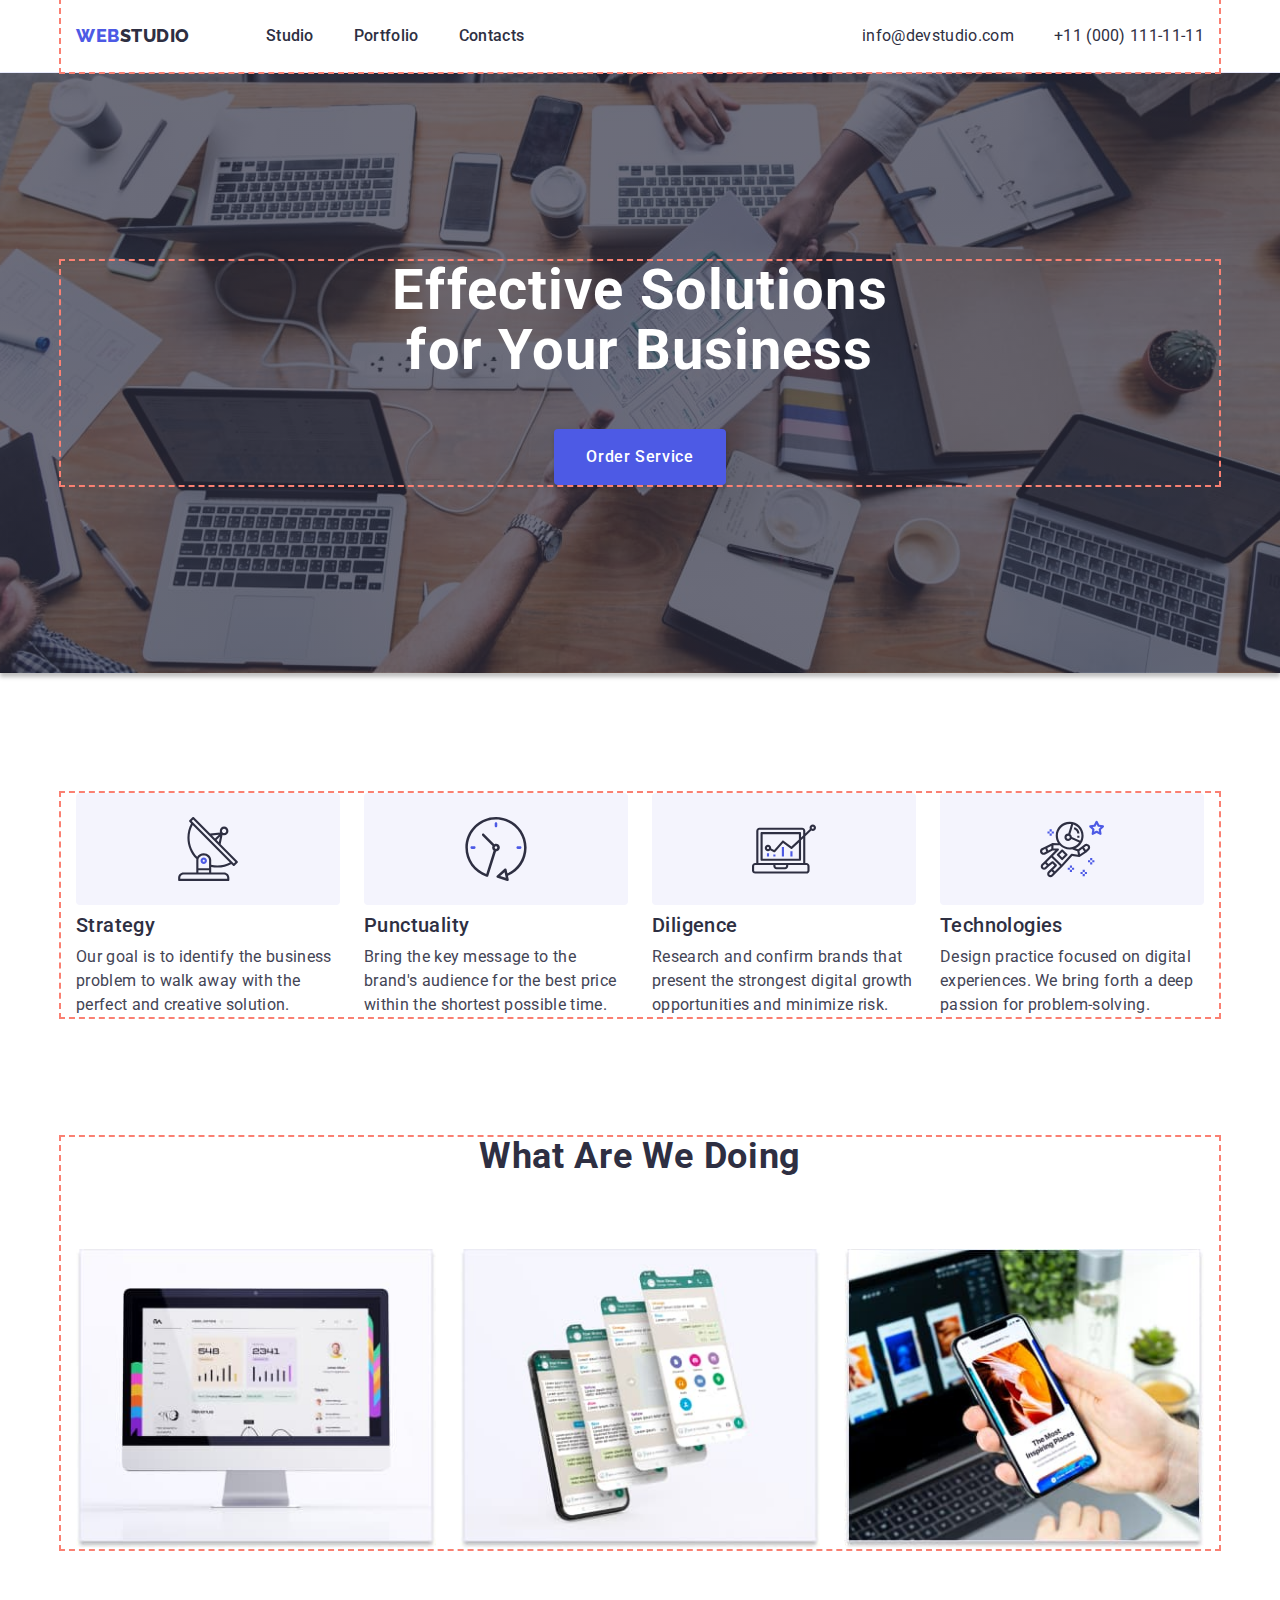
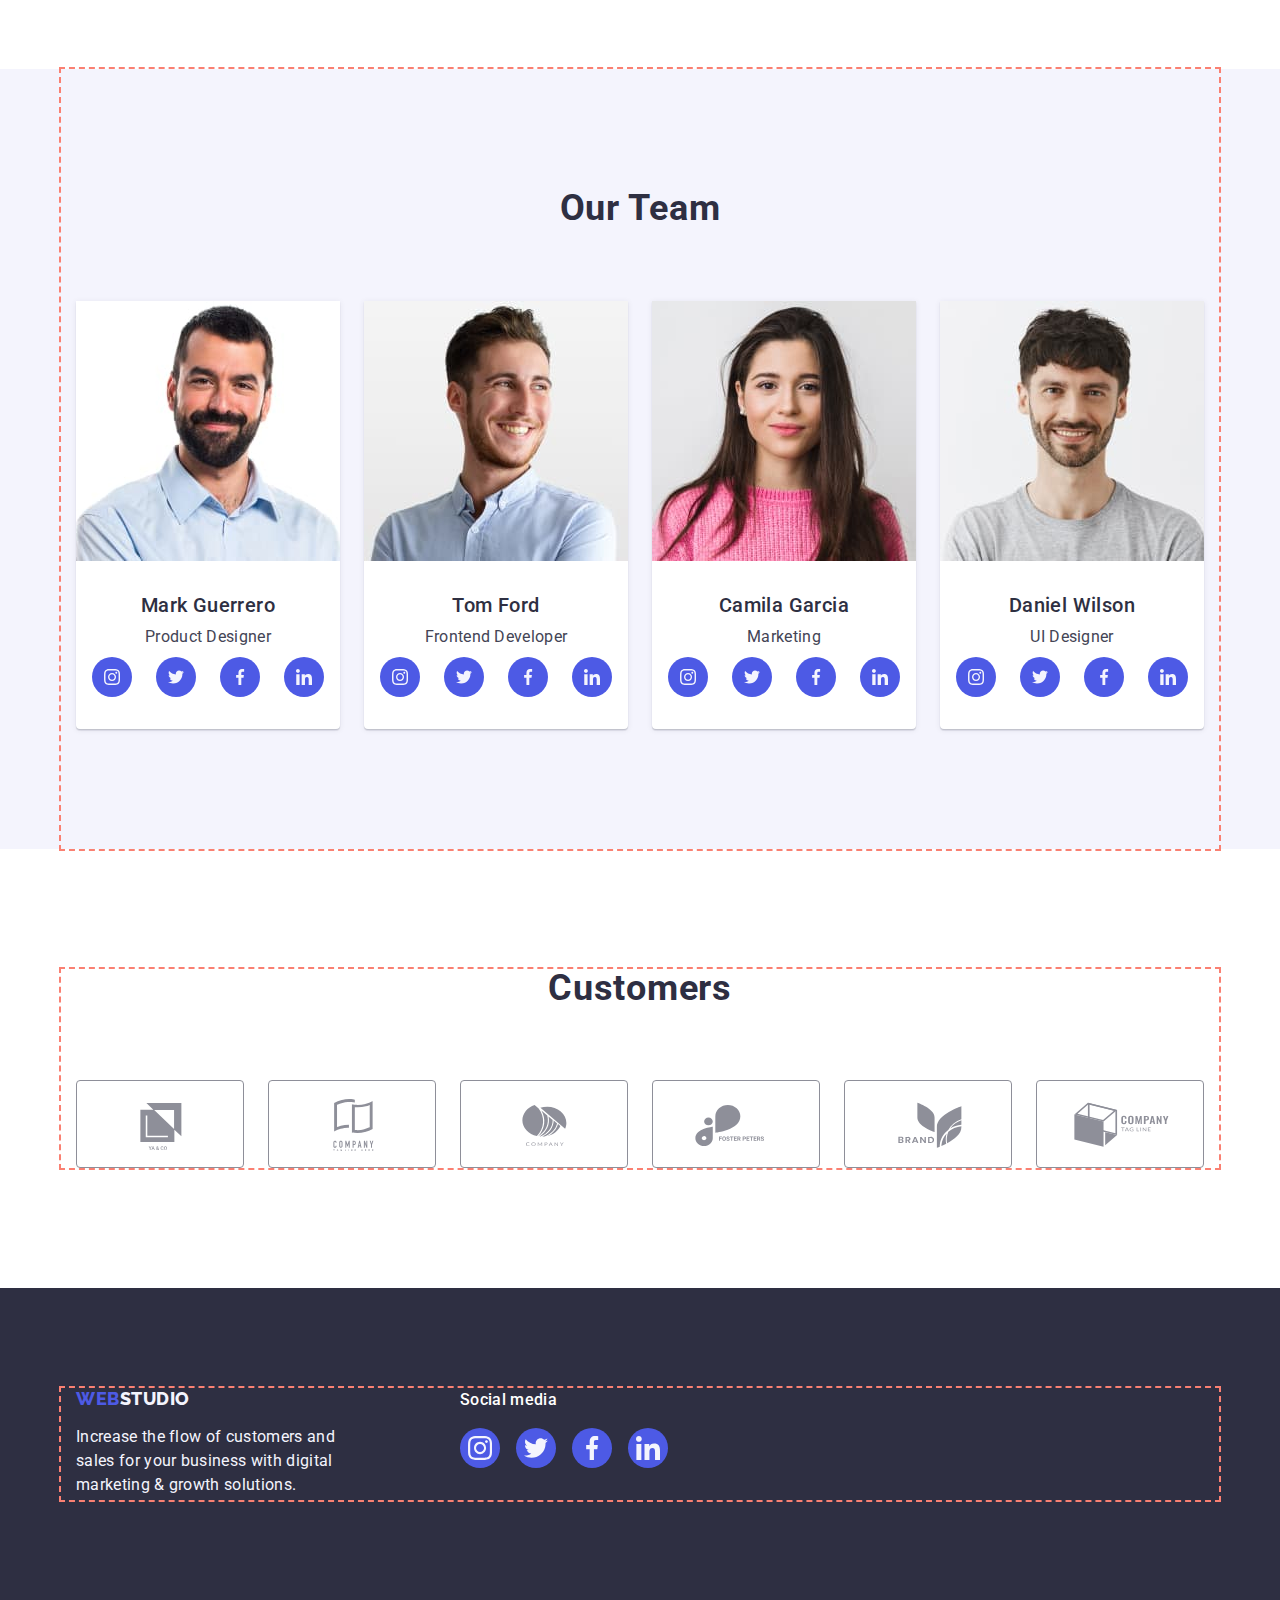
==== commit 14cb77f5: "updated styles.css" ====
--- a/index.html
+++ b/index.html
@@ -72,7 +72,7 @@
             <li class="priority-item">
               <div class="icon-wrapper">
                 <svg class="priority-icon" width="64" height="64">
-                  <use href="./images/icons.svg#icon-antenna"></use>
+                  <use href="./images/icon.svg#icon-antenna"></use>
                 </svg>
               </div>
               <h3 class="priority-title title">Strategy</h3>
@@ -84,7 +84,7 @@
             <li class="priority-item">
               <div class="icon-wrapper">
                 <svg class="priority-icon" width="64" height="64">
-                  <use href="./images/icons.svg#icon-clock"></use>
+                  <use href="./images/icon.svg#icon-clock"></use>
                 </svg>
               </div>
               <h3 class="priority-title title">Punctuality</h3>
@@ -96,7 +96,7 @@
             <li class="priority-item">
               <div class="icon-wrapper">
                 <svg class="priority-icon" width="64" height="64">
-                  <use href="./images/icons.svg#icon-diagram"></use>
+                  <use href="./images/icon.svg#icon-diagram"></use>
                 </svg>
               </div>
               <h3 class="priority-title title">Diligence</h3>
@@ -108,7 +108,7 @@
             <li class="priority-item">
               <div class="icon-wrapper">
                 <svg class="priority-icon" width="64" height="64">
-                  <use href="./images/icons.svg#icon-astronaut"></use>
+                  <use href="./images/icon.svg#icon-astronaut"></use>
                 </svg>
               </div>
               <h3 class="priority-title title">Technologies</h3>
@@ -178,10 +178,11 @@
                         class="socials-link link"
                         href="https://www.instagram.com/"
                         rel="noopener noreferer"
+                        target="_blank"
                         aria-label="instagram"
                       >
                         <svg class="socials-icon" width="16" height="16">
-                          <use href="./images/icons.svg#icon-instagram"></use>
+                          <use href="./images/icon.svg#icon-instagram"></use>
                         </svg>
                       </a>
                     </li>
@@ -190,10 +191,11 @@
                         class="socials-link link"
                         href="https://twitter.com/"
                         rel="noopener noreferer"
+                        target="_blank"
                         aria-label="twitter"
                       >
                         <svg class="socials-icon" width="16" height="16">
-                          <use href="./images/icons.svg#icon-twitter"></use>
+                          <use href="./images/icon.svg#icon-twitter"></use>
                         </svg>
                       </a>
                     </li>
@@ -202,10 +204,11 @@
                         class="socials-link link"
                         href="https://www.facebook.com/"
                         rel="noopener noreferer"
+                        target="_blank"
                         aria-label="facebook"
                       >
                         <svg class="socials-icon" width="16" height="16">
-                          <use href="./images/icons.svg#icon-facebook"></use>
+                          <use href="./images/icon.svg#icon-facebook"></use>
                         </svg>
                       </a>
                     </li>
@@ -214,10 +217,11 @@
                         class="socials-link link"
                         href="https://www.linkedin.com/"
                         rel="noopener noreferer"
+                        target="_blank"
                         aria-label="linkedin"
                       >
                         <svg class="socials-icon" width="16" height="16">
-                          <use href="./images/icons.svg#icon-linkedin"></use>
+                          <use href="./images/icon.svg#icon-linkedin"></use>
                         </svg>
                       </a>
                     </li>
@@ -241,10 +245,11 @@
                         class="socials-link link"
                         href="https://www.instagram.com/"
                         rel="noopener noreferer"
+                        target="_blank"
                         aria-label="instagram"
                       >
                         <svg class="socials-icon" width="16" height="16">
-                          <use href="./images/icons.svg#icon-instagram"></use>
+                          <use href="./images/icon.svg#icon-instagram"></use>
                         </svg>
                       </a>
                     </li>
@@ -253,10 +258,11 @@
                         class="socials-link link"
                         href="https://twitter.com/"
                         rel="noopener noreferer"
+                        target="_blank"
                         aria-label="twitter"
                       >
                         <svg class="socials-icon" width="16" height="16">
-                          <use href="./images/icons.svg#icon-twitter"></use>
+                          <use href="./images/icon.svg#icon-twitter"></use>
                         </svg>
                       </a>
                     </li>
@@ -265,10 +271,11 @@
                         class="socials-link link"
                         href="https://www.facebook.com/"
                         rel="noopener noreferer"
+                        target="_blank"
                         aria-label="facebook"
                       >
                         <svg class="socials-icon" width="16" height="16">
-                          <use href="./images/icons.svg#icon-facebook"></use>
+                          <use href="./images/icon.svg#icon-facebook"></use>
                         </svg>
                       </a>
                     </li>
@@ -277,10 +284,11 @@
                         class="socials-link link"
                         href="https://www.linkedin.com/"
                         rel="noopener noreferer"
+                        target="_blank"
                         aria-label="linkedin"
                       >
                         <svg class="socials-icon" width="16" height="16">
-                          <use href="./images/icons.svg#icon-linkedin"></use>
+                          <use href="./images/icon.svg#icon-linkedin"></use>
                         </svg>
                       </a>
                     </li>
@@ -304,10 +312,11 @@
                         class="socials-link link"
                         href="https://www.instagram.com/"
                         rel="noopener noreferer"
+                        target="_blank"
                         aria-label="instagram"
                       >
                         <svg class="socials-icon" width="16" height="16">
-                          <use href="./images/icons.svg#icon-instagram"></use>
+                          <use href="./images/icon.svg#icon-instagram"></use>
                         </svg>
                       </a>
                     </li>
@@ -316,10 +325,11 @@
                         class="socials-link link"
                         href="https://twitter.com/"
                         rel="noopener noreferer"
+                        target="_blank"
                         aria-label="twitter"
                       >
                         <svg class="socials-icon" width="16" height="16">
-                          <use href="./images/icons.svg#icon-twitter"></use>
+                          <use href="./images/icon.svg#icon-twitter"></use>
                         </svg>
                       </a>
                     </li>
@@ -328,10 +338,11 @@
                         class="socials-link link"
                         href="https://www.facebook.com/"
                         rel="noopener noreferer"
+                        target="_blank"
                         aria-label="facebook"
                       >
                         <svg class="socials-icon" width="16" height="16">
-                          <use href="./images/icons.svg#icon-facebook"></use>
+                          <use href="./images/icon.svg#icon-facebook"></use>
                         </svg>
                       </a>
                     </li>
@@ -340,10 +351,11 @@
                         class="socials-link link"
                         href="https://www.linkedin.com/"
                         rel="noopener noreferer"
+                        target="_blank"
                         aria-label="linkedin"
                       >
                         <svg class="socials-icon" width="16" height="16">
-                          <use href="./images/icons.svg#icon-linkedin"></use>
+                          <use href="./images/icon.svg#icon-linkedin"></use>
                         </svg>
                       </a>
                     </li>
@@ -367,10 +379,11 @@
                         class="socials-link link"
                         href="https://www.instagram.com/"
                         rel="noopener noreferer"
+                        target="_blank"
                         aria-label="instagram"
                       >
                         <svg class="socials-icon" width="16" height="16">
-                          <use href="./images/icons.svg#icon-instagram"></use>
+                          <use href="./images/icon.svg#icon-instagram"></use>
                         </svg>
                       </a>
                     </li>
@@ -379,10 +392,11 @@
                         class="socials-link link"
                         href="https://twitter.com/"
                         rel="noopener noreferer"
+                        target="_blank"
                         aria-label="twitter"
                       >
                         <svg class="socials-icon" width="16" height="16">
-                          <use href="./images/icons.svg#icon-twitter"></use>
+                          <use href="./images/icon.svg#icon-twitter"></use>
                         </svg>
                       </a>
                     </li>
@@ -391,10 +405,11 @@
                         class="socials-link link"
                         href="https://www.facebook.com/"
                         rel="noopener noreferer"
+                        target="_blank"
                         aria-label="facebook"
                       >
                         <svg class="socials-icon" width="16" height="16">
-                          <use href="./images/icons.svg#icon-facebook"></use>
+                          <use href="./images/icon.svg#icon-facebook"></use>
                         </svg>
                       </a>
                     </li>
@@ -403,10 +418,11 @@
                         class="socials-link link"
                         href="https://www.linkedin.com/"
                         rel="noopener noreferer"
+                        target="_blank"
                         aria-label="linkedin"
                       >
                         <svg class="socials-icon" width="16" height="16">
-                          <use href="./images/icons.svg#icon-linkedin"></use>
+                          <use href="./images/icon.svg#icon-linkedin"></use>
                         </svg>
                       </a>
                     </li>
@@ -418,8 +434,9 @@
         </div>
       </div>
       <!-- Customers -->
-      <div class="customers-container container">
-        <section class="customers-section section">
+
+      <section class="customers-section section">
+        <div class="customers-container container">
           <h2 class="customers-title title">Customers</h2>
           <ul class="customers-list list">
             <li class="customers-item">
@@ -427,10 +444,11 @@
                 class="customers-link link"
                 href=""
                 rel="noopener noreferer"
+                target="_blank"
                 aria-label=""
               >
                 <svg class="customers-icon" width="104" height="56">
-                  <use href="./images/icons.svg#icon-logo1"></use>
+                  <use href="./images/icon.svg#icon-logo1"></use>
                 </svg>
               </a>
             </li>
@@ -439,10 +457,11 @@
                 class="customers-link link"
                 href=""
                 rel="noopener noreferer"
+                target="_blank"
                 aria-label=""
               >
                 <svg class="customers-icon" width="104" height="56">
-                  <use href="./images/icons.svg#icon-logo2"></use>
+                  <use href="./images/icon.svg#icon-logo2"></use>
                 </svg>
               </a>
             </li>
@@ -451,10 +470,11 @@
                 class="customers-link link"
                 href=""
                 rel="noopener noreferer"
+                target="_blank"
                 aria-label=""
               >
                 <svg class="customers-icon" width="104" height="56">
-                  <use href="./images/icons.svg#icon-logo3"></use>
+                  <use href="./images/icon.svg#icon-logo3"></use>
                 </svg>
               </a>
             </li>
@@ -463,10 +483,11 @@
                 class="customers-link link"
                 href=""
                 rel="noopener noreferer"
+                target="_blank"
                 aria-label=""
               >
                 <svg class="customers-icon" width="104" height="56">
-                  <use href="./images/icons.svg#icon-logo4"></use>
+                  <use href="./images/icon.svg#icon-logo4"></use>
                 </svg>
               </a>
             </li>
@@ -475,10 +496,11 @@
                 class="customers-link link"
                 href=""
                 rel="noopener noreferer"
+                target="_blank"
                 aria-label=""
               >
                 <svg class="customers-icon" width="104" height="56">
-                  <use href="./images/icons.svg#icon-logo5"></use>
+                  <use href="./images/icon.svg#icon-logo5"></use>
                 </svg>
               </a>
             </li>
@@ -487,21 +509,22 @@
                 class="customers-link link"
                 href=""
                 rel="noopener noreferer"
+                target="_blank"
                 aria-label=""
               >
                 <svg class="customers-icon" width="104" height="56">
-                  <use href="./images/icons.svg#icon-logo6"></use>
+                  <use href="./images/icon.svg#icon-logo6"></use>
                 </svg>
               </a>
             </li>
           </ul>
-        </section>
-      </div>
+        </div>
+      </section>
     </main>
     <!--Footer-->
     <div class="footer-wrapper">
-      <div class="footer-container container">
-        <footer class="footer-section">
+      <footer class="footer-section">
+        <div class="footer-container container">
           <div class="logo-side">
             <a class="logo-link footer-link link" href="./index.html">
               Web<span class="footer-logo">Studio</span></a
@@ -519,10 +542,11 @@
                   class="socials-link link"
                   href="https://www.instagram.com/"
                   rel="noopener noreferer"
+                  target="_blank"
                   aria-label="instagram"
                 >
-                  <svg class="socials-icon" width="16" height="16">
-                    <use href="./images/icons.svg#icon-instagram"></use>
+                  <svg class="socials-icon" width="24" height="24">
+                    <use href="./images/icon.svg#icon-instagram"></use>
                   </svg>
                 </a>
               </li>
@@ -531,10 +555,11 @@
                   class="socials-link link"
                   href="https://twitter.com/"
                   rel="noopener noreferer"
+                  target="_blank"
                   aria-label="twitter"
                 >
-                  <svg class="socials-icon" width="16" height="16">
-                    <use href="./images/icons.svg#icon-twitter"></use>
+                  <svg class="socials-icon" width="24" height="24">
+                    <use href="./images/icon.svg#icon-twitter"></use>
                   </svg>
                 </a>
               </li>
@@ -543,10 +568,11 @@
                   class="socials-link link"
                   href="https://www.facebook.com/"
                   rel="noopener noreferer"
+                  target="_blank"
                   aria-label="facebook"
                 >
-                  <svg class="socials-icon" width="16" height="16">
-                    <use href="./images/icons.svg#icon-facebook"></use>
+                  <svg class="socials-icon" width="24" height="24">
+                    <use href="./images/icon.svg#icon-facebook"></use>
                   </svg>
                 </a>
               </li>
@@ -555,17 +581,18 @@
                   class="socials-link link"
                   href="https://www.linkedin.com/"
                   rel="noopener noreferer"
+                  target="_blank"
                   aria-label="linkedin"
                 >
-                  <svg class="socials-icon" width="16" height="16">
-                    <use href="./images/icons.svg#icon-linkedin"></use>
+                  <svg class="socials-icon" width="24" height="24">
+                    <use href="./images/icon.svg#icon-linkedin"></use>
                   </svg>
                 </a>
               </li>
             </ul>
           </div>
-        </footer>
-      </div>
+        </div>
+      </footer>
     </div>
   </body>
 </html>
--- a/css/styles.css
+++ b/css/styles.css
@@ -18,18 +18,25 @@
     
     /*Contacts */
     --contacts-text-color: #2E2F42;
-   
-    /* Team section */
-    --team-bg-color: #F4F4FD;
-   
+
     /* Navigation */
     --nav-menu-color: #2E2F42;
     --hover-focus: #404BBF;
     
+    /* Team section */
+    --team-bg-color: #F4F4FD;
+   --link-color: #4d5ae5;
+   --svg-fill: #f4f4fd;
+
+   /* Customers */
+   --customers-link-color: #8e8f99;
+
     /* Footer */
     --footer-bg-color: #2E2F42;
     --footer-logo-color: #F4F4FD;
     --footer-logo-text: #F4F4FD;
+    --footer-right-side-color: #FFFFFF;
+    --footer-icon-fill: #f4f4fd;
    
    /* Portfolio */
     --portfolio-btn-bgc: #F4F4FD;
@@ -108,7 +115,8 @@
 
  /* Header section */
 .header {
-   border-bottom: 1px solid #e7e9fc;
+   border-bottom: 1px solid #E7E9FC;
+   box-shadow: 0px 2px 1px rgba(46, 47, 66, 0.08), 0px 1px 1px rgba(46, 47, 66, 0.16), 0px 1px 6px rgba(46, 47, 66, 0.08);
 }
 .header-container {
    display: flex;
@@ -186,11 +194,12 @@
    max-width: 1440px;
    margin-right: auto;
    margin-left: auto;
-   background-image: url(../images/background-img/Dark-bg.png),
+   background-image: linear-gradient(rgba(46, 47, 66, 0.7), rgba(46, 47, 66, 0.7)),
    url(../images/background-img/people-office.jpg);
    background-color: var(--hero-bg-color);
    background-repeat: no-repeat;
    background-size: cover;
+   background-position: center;
    box-shadow: 0px 4px 4px rgba(0, 0, 0, 0.25);
    padding: 188px 0;
  }
@@ -248,6 +257,7 @@
    width: calc((100% - 72px) / 4);
 }
 .icon-wrapper {
+   margin-bottom: 8px;
    background-color: #F4F4FD;
    border-radius: 4px;
    width: 264px;
@@ -297,22 +307,24 @@
 .team-list {
    display: flex;
    flex-wrap: wrap;
-   justify-content: space-between;
+   justify-content: center;
    gap: 24px;
    
 }
 .team-item {
    background-color: var(--primary-bg-color);
    width: calc((100% - 72px) / 4);
-   box-shadow: 0px 1px 6px rgba(46, 47, 66, 0.08), 0px 1px 1px rgba(46, 47, 66, 0.16), 0px 2px 1px rgba(46, 47, 66, 0.08);
-      border-radius: 0px 0px 4px 4px;
+   box-shadow:0px 1px 6px rgba(46, 47, 66, 0.08),
+   0px 1px 1px rgba(46, 47, 66, 0.16),
+   0px 2px 1px rgba(46, 47, 66, 0.08);
+   border-radius: 0px 0px 4px 4px;
 }
 .card-content {
    display: flex;
    flex-direction: column;
    justify-content: center;
    align-items: center;
-   padding: 32px 16px;
+   padding: 32px 0;
    border-radius: 0px 0px 4px 4px;
 }
 .team-title {
@@ -331,21 +343,22 @@
 .socials-item {
    width: 40px;
    height: 40px;
-   display: flex;
-   align-items: center;
-   justify-content: center;
-   order: 1;
-   flex-grow: 0;
-   background: #4D5AE5;
-   border-radius: 50%;
 }
 .socials-link {
-   width:16px;
-   height:16px;
-}
-.socials-item:hover,
-.socials-item:focus {
+   width: 100%;
+   height: 100%;
+   background-color: var(--link-color);
+   border-radius: 50%;  
+   display: flex;
+   align-items: center;
+   justify-content: center;
+}
+.socials-link:hover,
+.socials-link:focus {
    background: #404BBF;
+}
+.socials-icon {
+   fill: var(--svg-fill);
 }
 /* Customers */
 .customers-section {
@@ -354,7 +367,7 @@
 .customers-title {
    font-weight: 700;
    font-size: 36px;
-   line-height: 1.11;
+   line-height: 1.1;
    text-align: center;
    text-transform: capitalize;
    margin-bottom: 72px;
@@ -365,42 +378,49 @@
    gap: 24px;
 }
 .customers-item {
-   display: flex;
-   align-items: center;
-   justify-content: center;
-   order: 1;
-   flex-grow: 0;
-   width: 168px;
+   width: calc((100% - 120px) / 6);
    height: 88px;
-   border: 1px solid #8E8F99;
-   border-radius: 4px;
+  
 }
 .customers-link {
-   width: 104px;
-   height: 56px;
+   width: 100%;
+   height: 100%; 
+   border: 1px solid #8E8F99; 
+   border-radius: 4px; 
+   display: flex;
+   align-items: center;
+   justify-content: center;
+   color: var(--customers-link-color);
+}
+.customers-link:hover,
+.customers-link:focus {
+   border-color: #404bbf;
+   color: #404bbf;
 }
 .customers-icon {
-   fill: #8E8F99;
-}
-.customers-icon:hover,
-.customers-icon:focus {
-   fill: #404BBF;
-}
+   fill: currentColor;
+}
+
 
 /* Footer */
 .footer-wrapper {
    background-color: var(--footer-bg-color);
 }
+
 .footer-section {
   padding-top: 100px;
   padding-bottom: 100px;
-  display: flex;
   
+}
+.footer-container {
+   display: flex;
+  align-items: baseline;
+  gap: 120px;
 }
 .logo-side {
    width: 264px;
    height: 112px;
-   margin-right: 120px;
+   
 }
 .social-media {
    width: 208px;
@@ -423,13 +443,17 @@
 }
 
 .footer-text {
-   color: #FFFFFF;
+   color: var(--footer-right-side-color);
    font-weight: 500;
    margin-bottom: 16px;
 }
-.footer-list .socials-item:hover,
-.footer-list .socials-item:focus {
+
+.footer-list .socials-link:hover,
+.footer-list .socials-link:focus {
    background-color: #31D0AA;
+}
+.footer-list .socials-icon {
+   fill: var(--footer-icon-fill);
 }
 
 /* Portfolio */
@@ -478,8 +502,11 @@
 .gallery-item {
    width: calc((100% - 48px) / 3);
 }
-.gallery-item:hover,
-.gallery-item:focus {
+.gallery-link {
+   display: block;
+}
+.gallery-link:hover,
+.gallery-link:focus {
    box-shadow: 0px 1px 6px rgba(46, 47, 66, 0.08), 0px 1px 1px rgba(46, 47, 66, 0.16), 0px 2px 1px rgba(46, 47, 66, 0.08);
 }
 .gallery-card-content {
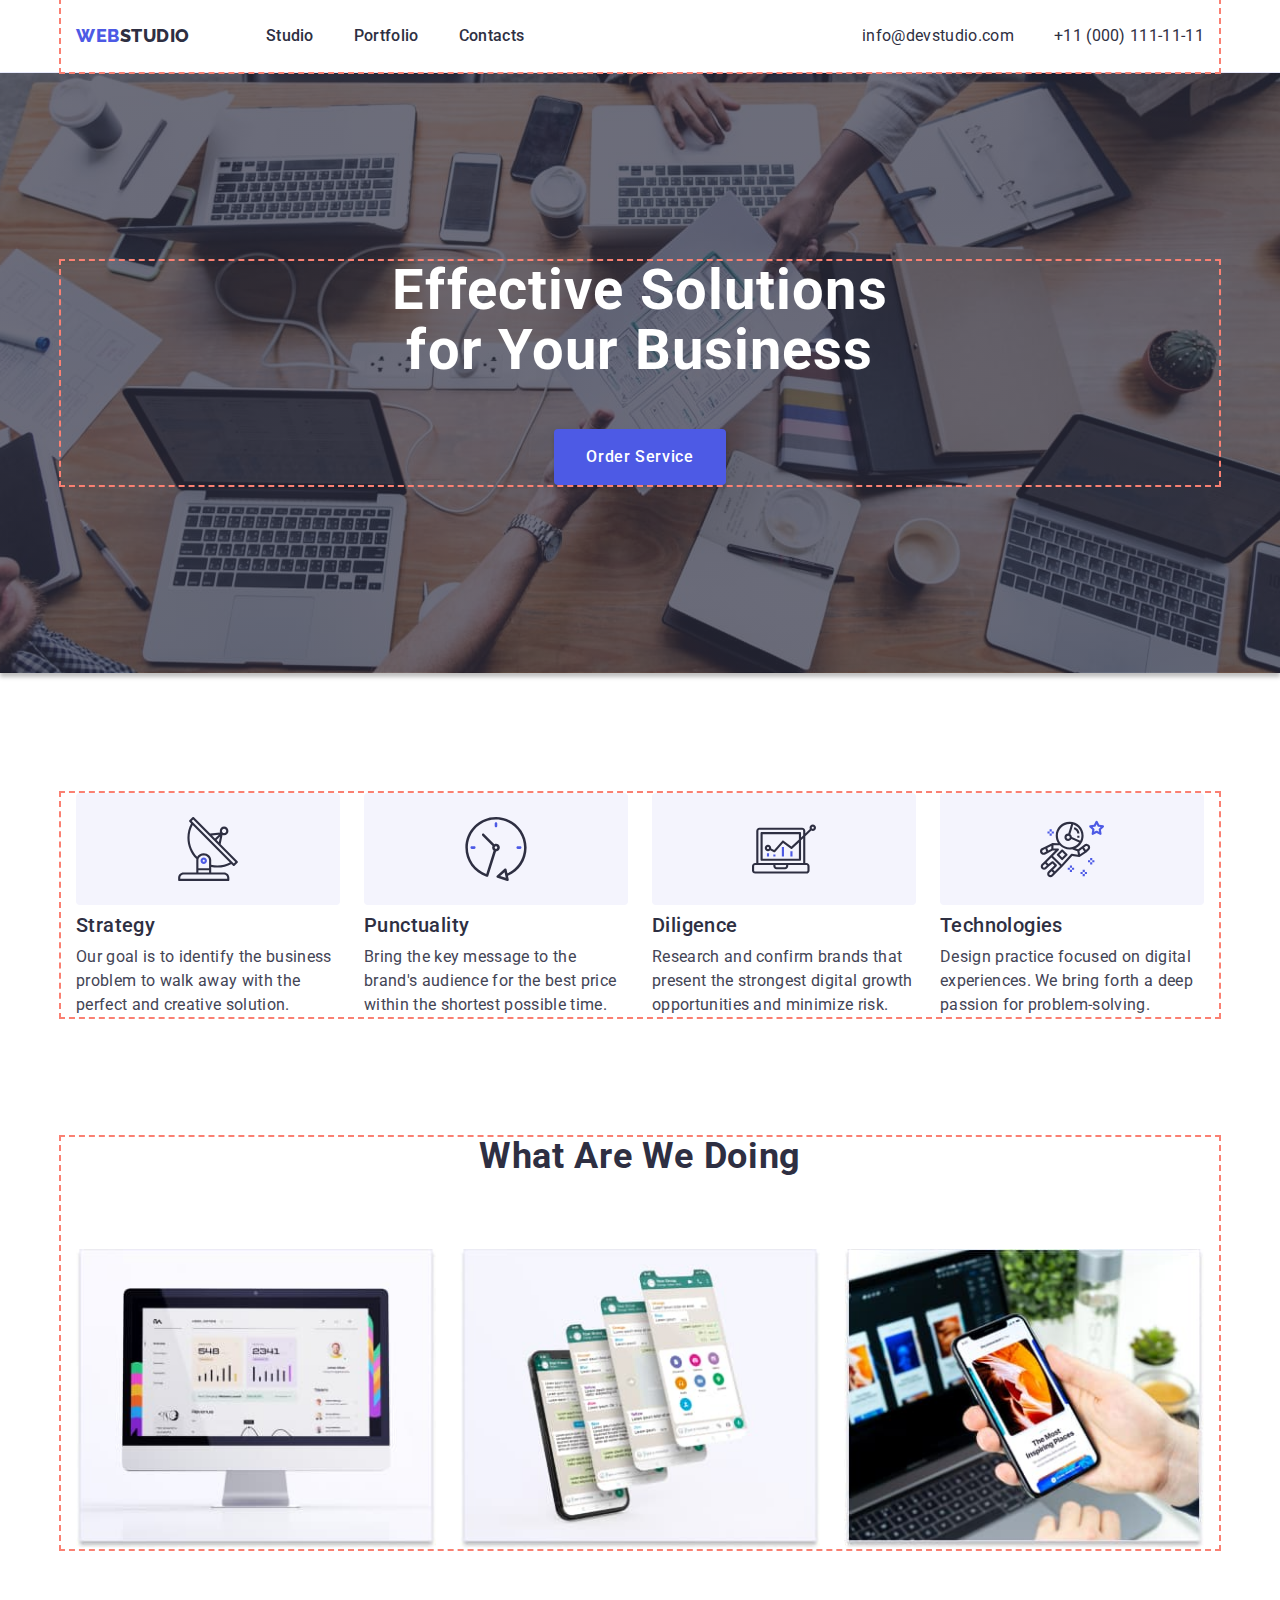
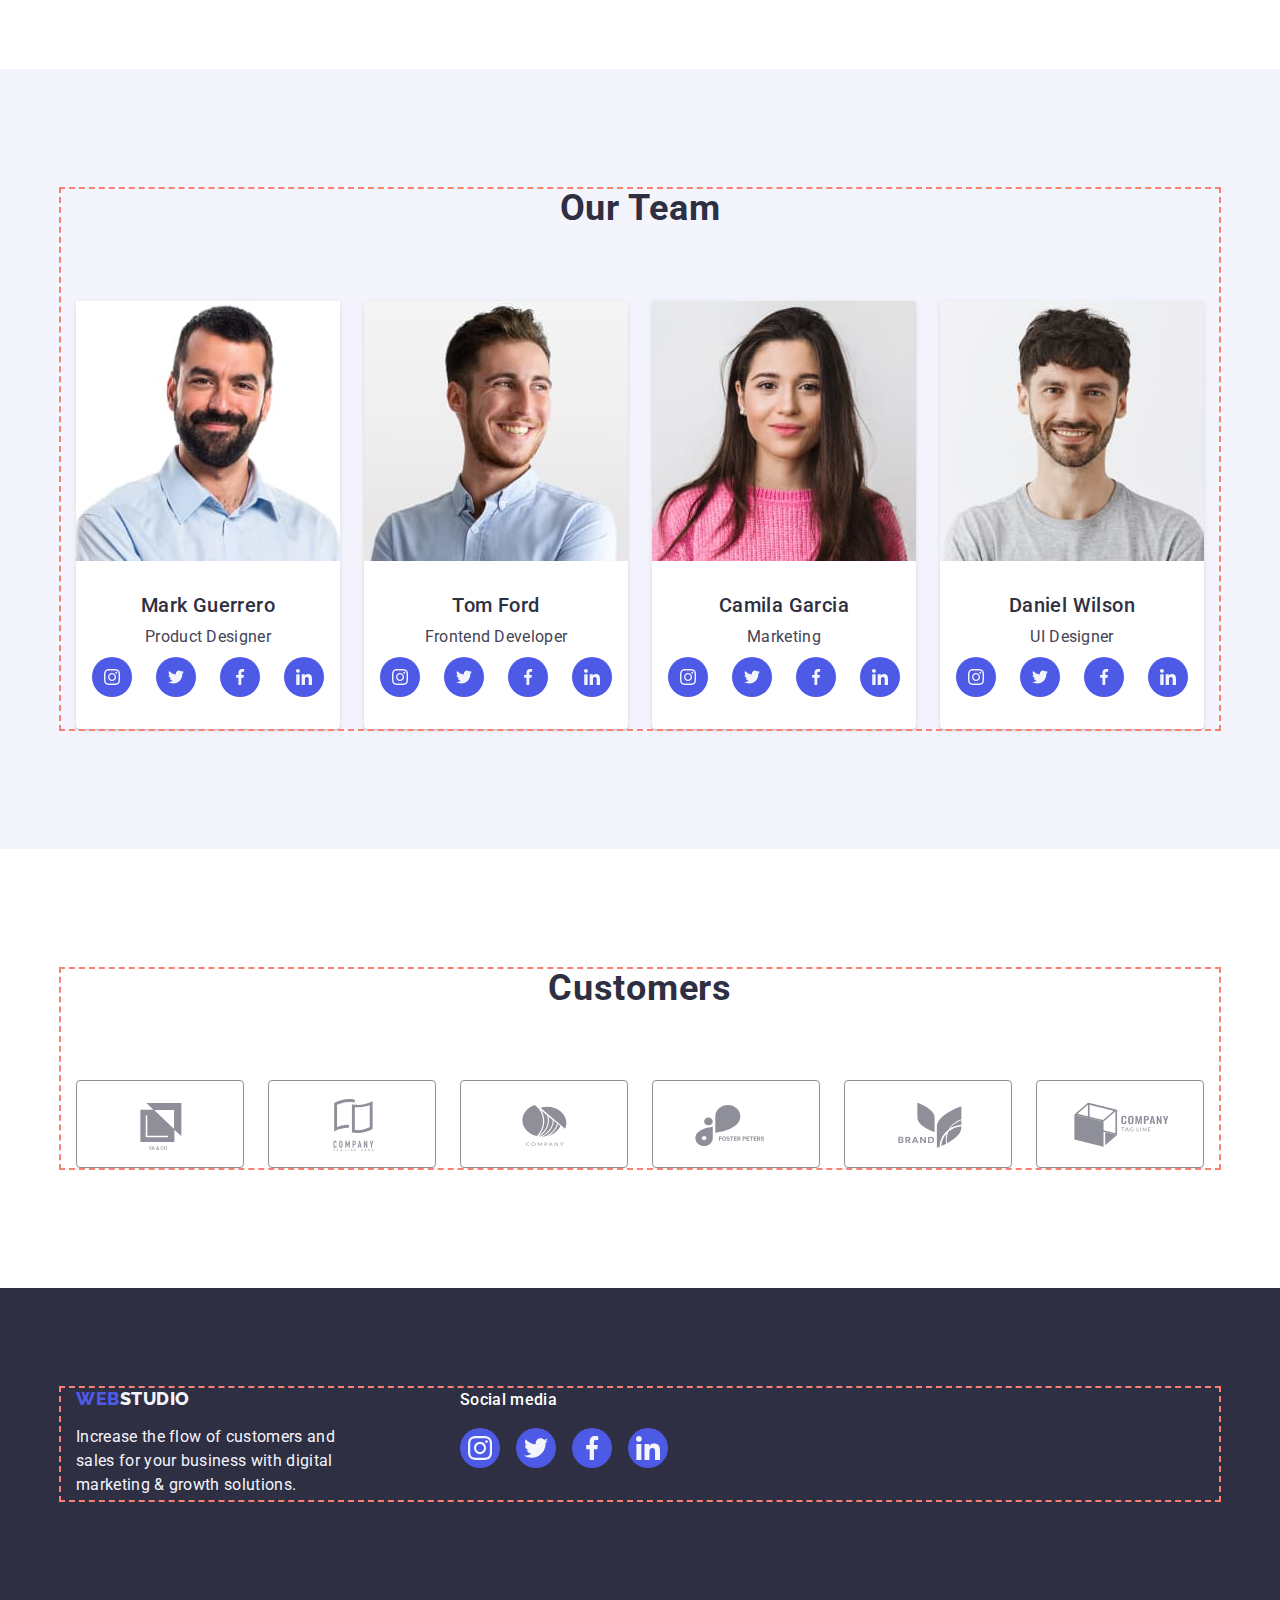
==== commit eb69073b: "updated styles.css" ====
--- a/index.html
+++ b/index.html
@@ -157,8 +157,8 @@
       </section>
       <!--Our team-->
       <div class="team-wrapper">
-        <div class="team-container container">
-          <section class="team-section">
+        <section class="team-section">
+          <div class="team-container container">
             <h2 class="team-headline headline">Our Team</h2>
             <ul class="team-list list">
               <li class="team-item">
@@ -430,8 +430,8 @@
                 </div>
               </li>
             </ul>
-          </section>
-        </div>
+          </div>
+        </section>
       </div>
       <!-- Customers -->
 
--- a/css/styles.css
+++ b/css/styles.css
@@ -312,12 +312,13 @@
    
 }
 .team-item {
+   box-shadow:0px 1px 6px rgba(46, 47, 66, 0.08),
+      0px 1px 1px rgba(46, 47, 66, 0.16),
+      0px 2px 1px rgba(46, 47, 66, 0.08);
+   border-radius: 0px 0px 4px 4px;
    background-color: var(--primary-bg-color);
    width: calc((100% - 72px) / 4);
-   box-shadow:0px 1px 6px rgba(46, 47, 66, 0.08),
-   0px 1px 1px rgba(46, 47, 66, 0.16),
-   0px 2px 1px rgba(46, 47, 66, 0.08);
-   border-radius: 0px 0px 4px 4px;
+   
 }
 .card-content {
    display: flex;
